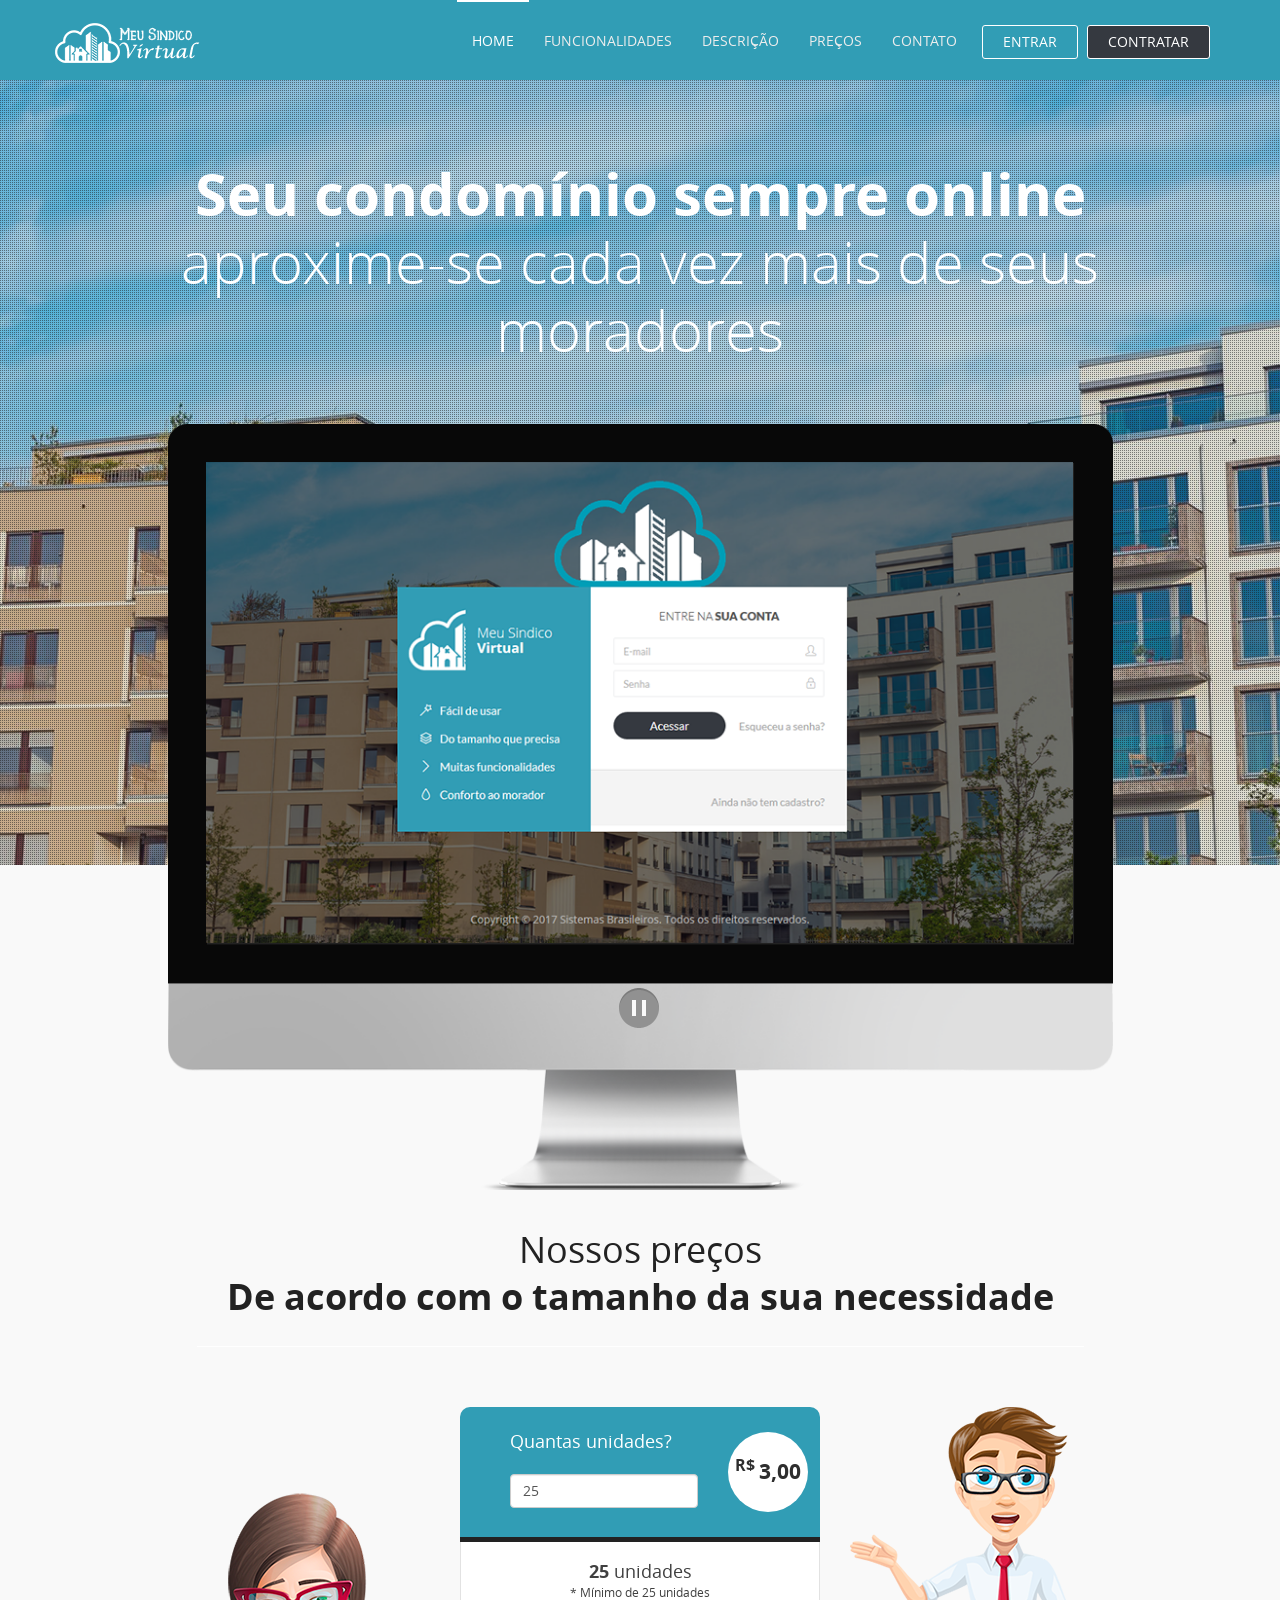
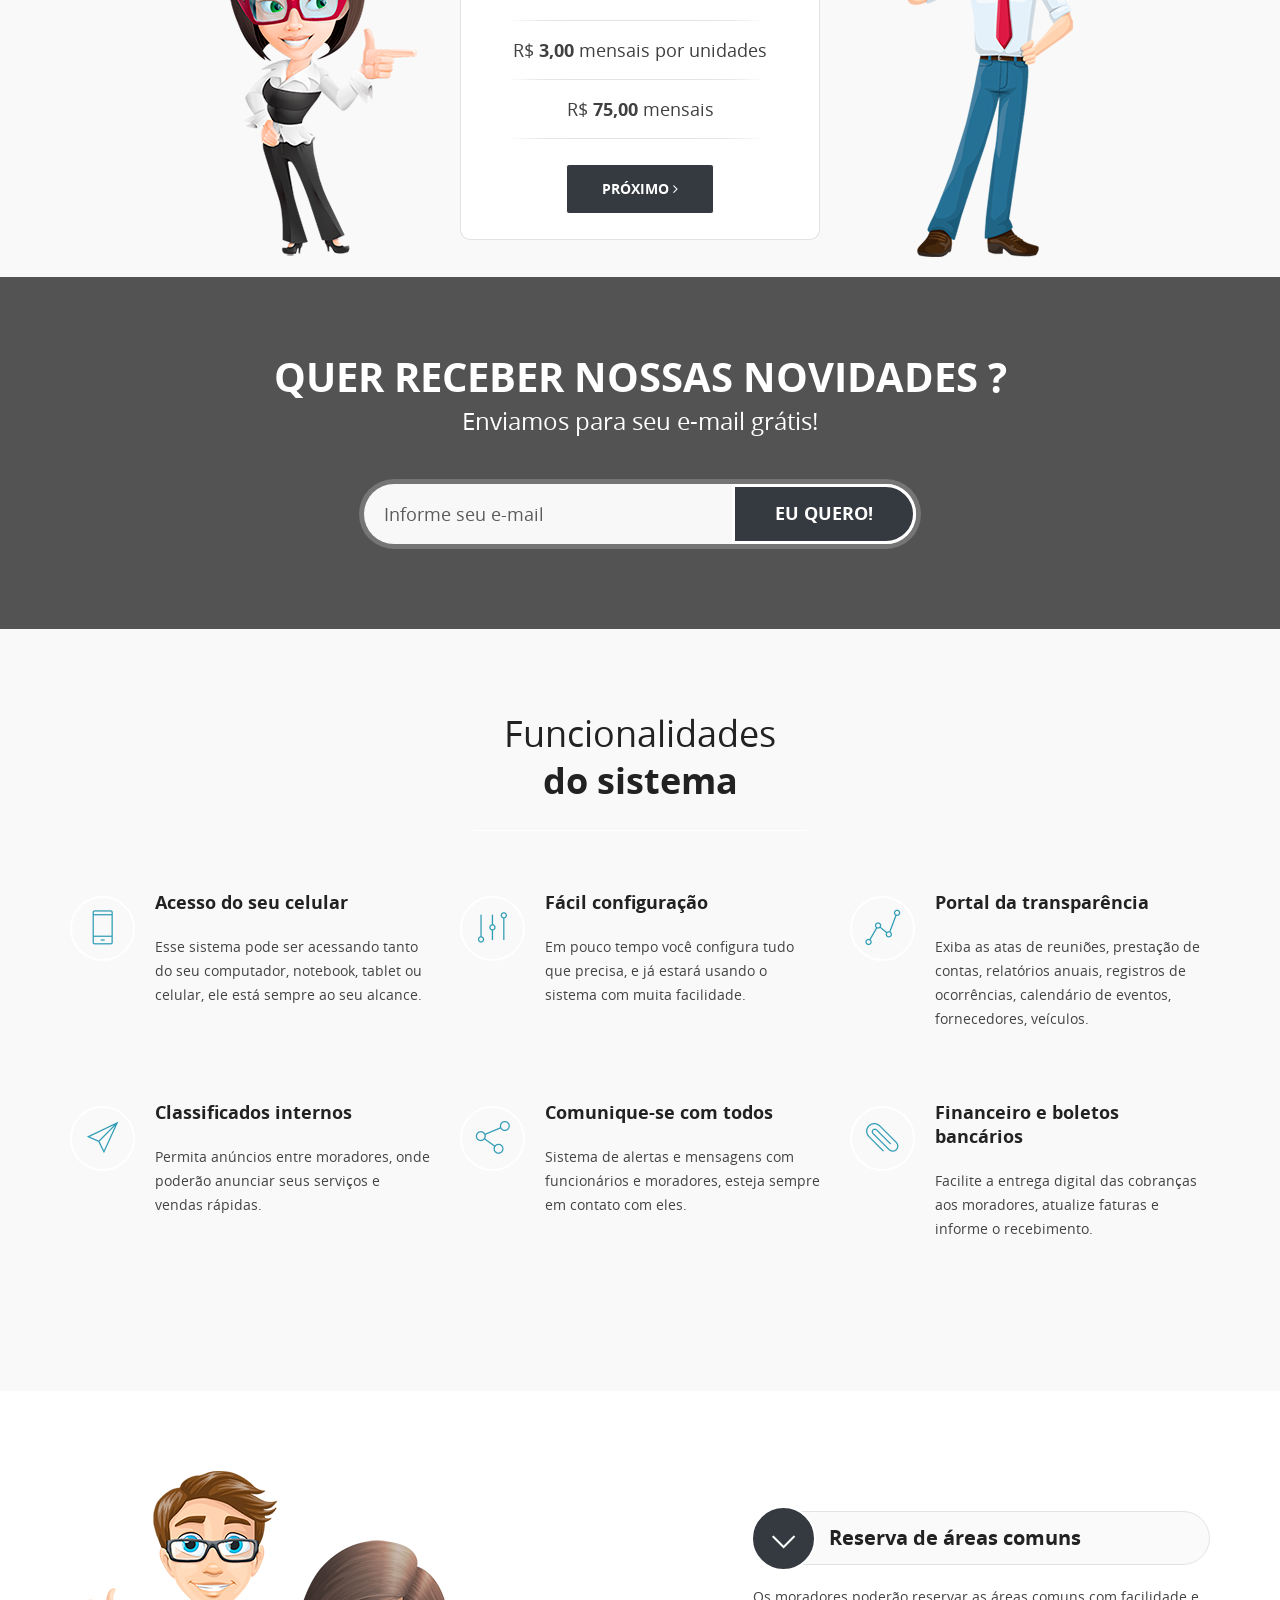
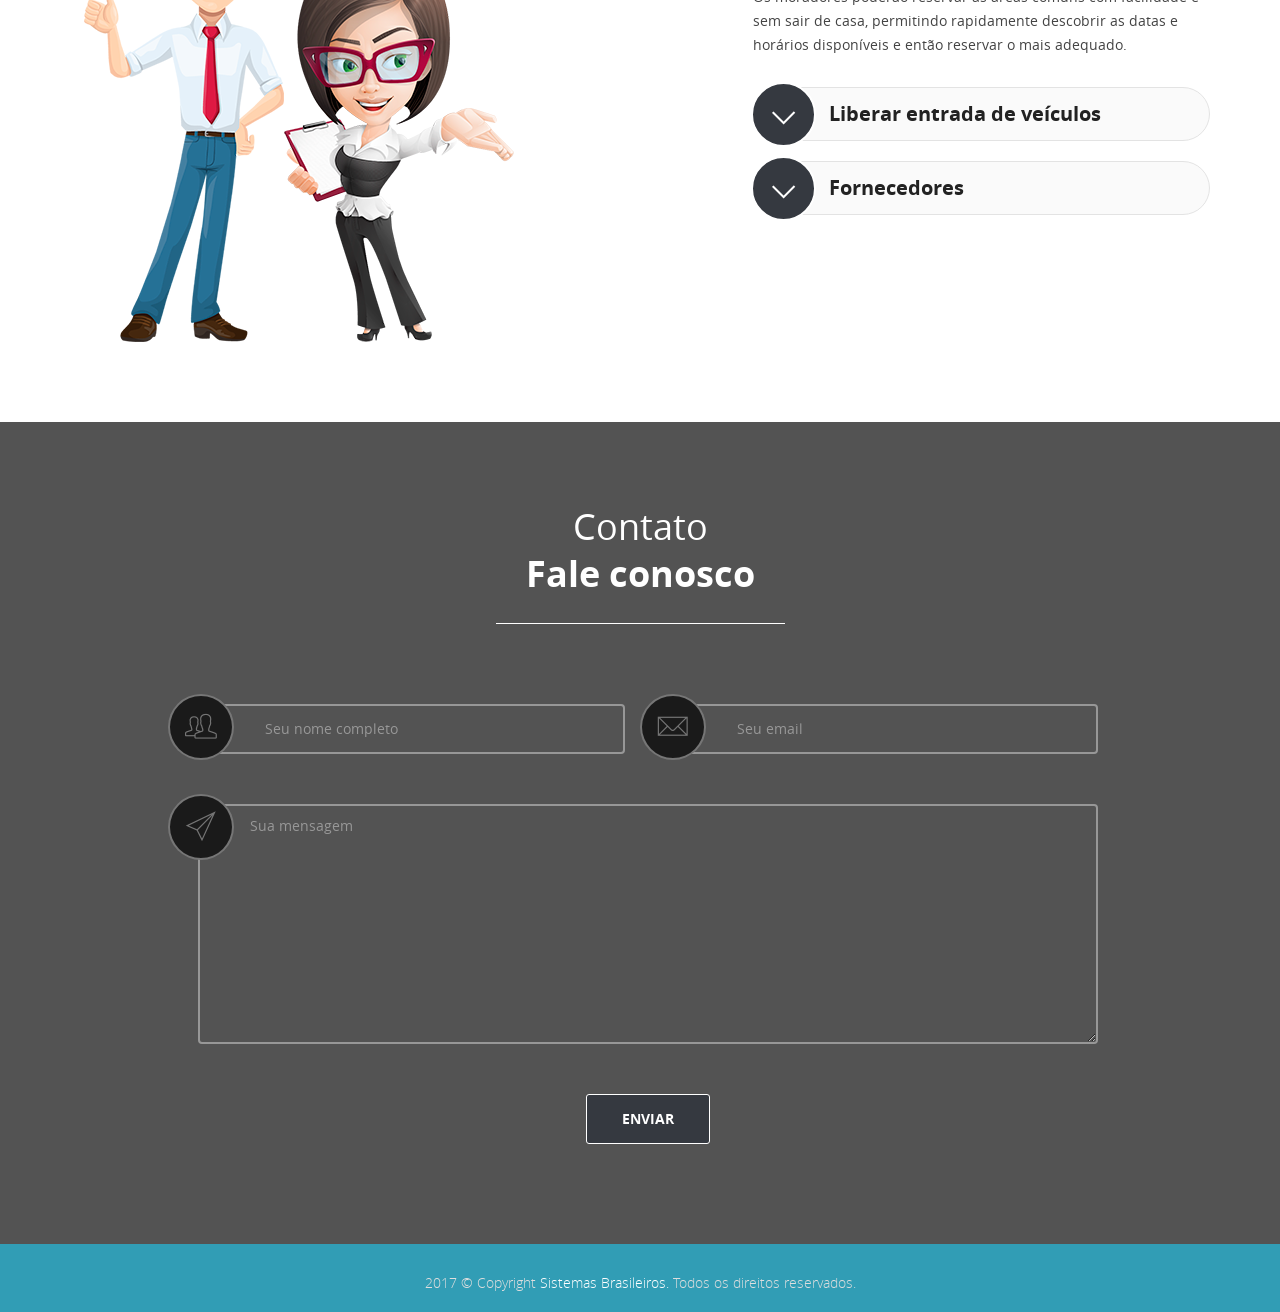
==== index.html @ 69f1072b "Landing page do Meu Síndico Virtual com configuração do condomínio - Cópia do site atual (meusindico" ====
<!DOCTYPE html>
<html lang="pt-BR">
  <head>
    <meta charset="utf-8">
    <meta name="viewport" content="width=device-width, initial-scale=1.0">
    <meta name="description" content="Gestor de condom&iacute;nios">
    <meta name="author" content="Sistemas Brasileiros">
    <link rel="shortcut icon" href="ico/favicon.png">

    <title>Meu S&iacute;ndico Virtual</title>

    <!-- Bootstrap core CSS -->
    <link href="css/bootstrap.min.css" rel="stylesheet">

    <!-- Custom bootstrap styles -->
    <link href="css/overwrite.css" rel="stylesheet">

	<!-- Font -->
	<link href="fonts/open-sans/stylesheet.css" rel="stylesheet">
	
	<!-- Font icons -->
	<link href="css/font-awesome.css" rel="stylesheet">
    <link href="fonts/pe-icon-7-stroke/css/pe-icon-7-stroke.css" rel="stylesheet">
	<link href="fonts/pe-icon-7-stroke/css/helper.css" rel="stylesheet">
	
	<!-- Animate css -->
    <link href="css/animate.css" rel="stylesheet">	
	
	<!-- prettyPhoto -->	
	<link href="css/prettyPhoto.css" rel="stylesheet" />
	
    <!-- flexslider -->	
	<link href="css/flexslider.css" rel="stylesheet">

	<!-- Owl carousel -->
    <link href="css/owl.carousel.css" rel="stylesheet">
    <link href="css/owl.theme.css" rel="stylesheet">
    <link href="css/owl.transitions.css" rel="stylesheet">
	
	<!-- Custom styles for this template -->
    <link href="css/style.css" rel="stylesheet">

	<!-- Theme skin -->
	<link href="skins/default.css" rel="stylesheet" />

  	<style>
		/* Formulário de configuração (passo 2 do card de preços) */
		.config-form .pricing-head h4{font-size:24px;line-height:28px;}
		.config-form .pricing-head p{font-size:15px;line-height:20px;margin-top:6px;}
		.config-body{float:left;width:100%;background:#fff;border-left:1px solid #e2e2e2;border-right:1px solid #e2e2e2;padding:5px 22px 0 22px;text-align:left;}
		.config-grupo{padding:16px 0;border-bottom:1px solid #eee;}
		.config-grupo:last-child{border-bottom:none;}
		.config-grupo h5{margin:0 0 10px 0;font-size:15px;line-height:20px;font-weight:700;color:#404040;text-transform:none;}
		.config-grupo h5 i{color:#319DB5;font-size:22px;vertical-align:middle;margin-right:6px;}
		.config-campos{display:flex;gap:10px;}
		.config-campos > div{flex:1;min-width:0;}
		.config-campos label{display:block;font-size:12px;line-height:16px;font-weight:400;color:#777;margin:0 0 4px 0;white-space:nowrap;overflow:hidden;text-overflow:ellipsis;}
		.config-form .form-control{height:40px;font-size:16px;text-align:center;padding:6px;box-shadow:none;}
		.config-form .form-control:focus{border-color:#319DB5;}
		.config-form .validation{color:#c0392b;font-size:12px;line-height:16px;margin-top:3px;font-style:normal;}
		/* Sim / Não */
		.seg{display:flex;border:1px solid #ccc;border-radius:4px;overflow:hidden;height:40px;}
		.seg input{position:absolute;opacity:0;pointer-events:none;}
		.seg label{flex:1;margin:0;display:flex;align-items:center;justify-content:center;font-size:14px;font-weight:400;color:#555;cursor:pointer;transition:background-color .2s,color .2s;white-space:nowrap;}
		.seg label + input + label{border-left:1px solid #ccc;}
		.seg input:checked + label{background:#319DB5;color:#fff;}
		.seg input:focus-visible + label{box-shadow:inset 0 0 0 2px #222;}
		/* Conferência do total */
		.config-total{margin-top:12px;padding:8px 10px;border-radius:4px;background:#eaf6f9;color:#2a7f93;font-size:14px;line-height:20px;text-align:center;}
		.config-total strong{font-weight:700;}
		.config-total.config-erro{background:#fdeeee;color:#c0392b;}
		.config-total #total-aviso{color:#c0392b;font-size:13px;margin-top:4px;}
		.config-total #total-aviso:empty{display:none;}
		.config-total #total-aviso a{color:#c0392b;text-decoration:underline;}
		.config-form .pricing-bottom .btn{margin:4px;}
		/* Troca entre os cards */
		.passo-anim{-webkit-animation-duration:.45s;animation-duration:.45s;}
		/* Construção do condomínio (enquanto a configuração é criada) */
		body.construcao-aberta{overflow:hidden;}
		.construcao{position:fixed;top:0;right:0;bottom:0;left:0;z-index:2000;background:rgba(26,26,26,.8);display:flex;align-items:center;justify-content:center;padding:16px;overflow-y:auto;}
		.construcao[hidden]{display:none;}
		.construcao-card{width:100%;max-width:1280px;margin:auto;background:#fff;border-radius:10px;overflow:hidden;box-shadow:0 20px 60px rgba(0,0,0,.35);outline:none;}
		.construcao-card .pricing-head{float:none;border-radius:0;padding:18px 28px;}
		.construcao-card .pricing-head h4{font-size:24px;line-height:30px;margin:0 0 2px 0;}
		.construcao-card .pricing-head p{font-size:15px;line-height:20px;}
		.construcao-palco{position:relative;background:linear-gradient(#e3f2f7,#fbfdfe);}
		.construcao-palco canvas{display:block;width:100%;height:340px;}
		.construcao-nota{position:absolute;left:14px;bottom:6px;margin:0;font-size:12px;line-height:16px;color:#6b7a82;}
		.construcao-numeros{display:flex;flex-wrap:wrap;border-top:1px solid #e2e2e2;}
		.construcao-numeros > div{flex:1 1 0;min-width:96px;padding:10px 6px;text-align:center;border-right:1px solid #eee;}
		.construcao-numeros > div:last-child{border-right:none;}
		.construcao-numeros strong{display:block;font-size:22px;line-height:26px;color:#353940;font-weight:700;}
		.construcao-numeros span{font-size:12px;color:#777;}
		.construcao-vagas-detalhe{display:block;margin-top:2px;font-size:11px;line-height:14px;color:#8a979d;}
		.construcao-progresso{height:6px;background:#e2e2e2;}
		.construcao-progresso div{height:100%;width:0;background:#319DB5;transition:width .2s linear;}
		.construcao-acoes{float:none;border:0;border-top:1px solid #e2e2e2;border-radius:0;}
		.construcao-acoes .btn{margin:4px;}
		@media (max-width:480px){.construcao{padding:8px;}.construcao-card .pricing-head{padding:14px 18px;}.construcao-numeros > div{min-width:33%;border-bottom:1px solid #eee;}}
	</style>
  </head>

  <body>
	<!-- Start preloading -->	
	<div id="loading" class="loading-invisible">
		<i class="pe-7s-refresh pe-spin pe-3x pe-va"></i><br />
		<p>Por favor aguarde...</p>
	</div>
	<!-- End preloading -->

	<!-- Start header -->
	<header>
		<div class="navbar navbar-default navbar-fixed-top" role="navigation">
			<div class="container">
				<div class="navbar-header">
					<button type="button" class="navbar-toggle" data-toggle="collapse" data-target=".navbar-collapse">
						<span class="sr-only">Alternar</span>
						<span class="icon-bar"></span>
						<span class="icon-bar"></span>
						<span class="icon-bar"></span>
					</button>
					<a class="navbar-brand" href="index.html"><img src="img/logo.png" alt="" /></a>
				</div>
				<div class="collapse navbar-collapse">
					<ul class="nav navbar-nav">
						<li><a id="GoToHome" href="#home" class="selected">Home</a></li>
						<li><a id="GoToFeatures" href="#funcionalidades">Funcionalidades</a></li>	
						<li><a id="GoToDesc" href="#descricao">Descri&ccedil;&atilde;o</a></li>
						<li><a id="GoToPricing" href="#precos">Pre&ccedil;os</a></li>
						<!--<li><a id="GoToTestimoni" href="#comentarios">Coment&aacute;rios</a></li>-->
						<li><a id="GoToContact" href="#contato">Contato</a></li>							
					</ul>
					<div class="navbar-right">
						<a href="signin.html" class="btn btn-bordered">Entrar</a>
						<a href="#precos" id="contratar" class="btn btn-primary">Contratar</a>
					</div>	
				</div><!--/.nav-collapse -->
			</div>
		</div>	
	</header>
	<!-- End header -->
	
	<!-- End home -->
	<section id="home" class="home-wrapper parallax image-bg">
		<div class="home-contain">
			<div class="container">
				<div class="row text-center wow fadeInUp" data-wow-delay="0.4s">
					<div class="col-md-10 col-md-offset-1">
						<h3>Seu condomínio sempre online <span>aproxime-se cada vez mais de seus moradores</span></h3>
						<!--
						<p class="btn-inline">
							<a href="http://www.youtube.com/watch?v=lZr5ZsFlZsM&amp;feature=share&amp;list=ALzxNYRMVOCRi5wLzuGUE7XQpqhCfYTwzI" data-pretty="prettyPhoto" class="btn btn-bordered btn-lg zoom">Assista ao v&iacute;deo</a>
							<a href="#" class="btn btn-primary btn-lg">Experimente gr&aacute;tis</a>
						</p> 
						-->
						<div class="home-slider">
							<div class="slider-wrapper">
								<div class="imac-device">
									<ul class="slides">
										<li>
											<a href="#"><img src="img/slider/img1.png" alt="Login" /></a>
										</li>
										<li>
											<a href="#"><img src="img/slider/img2.png" alt="Tela administrativa" /></a>
										</li>
										<li>
											<a href="#"><img src="img/slider/img3.png" alt="" /></a>
										</li>
										<li>
											<a href="#"><img src="img/slider/img4.png" alt="" /></a>
										</li>
									</ul>
								</div>
							</div>
							<img src="img/imac.png" class="img-responsive" alt="" />
						</div>
					</div>
				</div>
			</div>
		</div>
	</section>
	<!-- End home -->
	
	<div class="clearfix"></div>
	
	<!-- Start pricing -->
	<section id="precos" class="contain desc-wrapp gray-bg">
		<div class="container">
			<div class="row text-center" id="precosC">
				<div class="col-md-10 col-md-offset-1 wow fadeInUp" data-wow-delay="0.4s">
					<h3 class="heading"><span>Nossos pre&ccedil;os</span>De acordo com o tamanho da sua necessidade</h3>
				</div>
			</div>
			<div class="row wow fadeInDown" data-wow-delay="0.4s">
				<div class="col-md-4">
					<img src="img/preco1.png" style="float:right" />
				</div>
				<div class="col-md-4">
					<div class="pricing-wrapper" id="passo-precos">
						<div class="pricing-head">
							<div class="col-md-9">
								<p>Quantas unidades?</p><br />
								<input class="form-control" type="text" name="quantidade" id="quantidade" maxlength="4" value="25" placeholder="Quantidade" required />
							</div>
							<div class="col-md-3">
								<span class="pricing-price"><sup>R$ </sup ><span id="vlunit">3,00</span></span>
							</div>
						</div>
						<ul>
							<li><strong id="qtunit">25</strong> unidades <br /><span style="font-size:12px">* M&iacute;nimo de 25 unidades</span></li>
							<li>R$ <strong id="vlunit2"> 3,00 </strong> mensais por unidades</li>
							<li>R$ <strong id="vlmensal"> 75,00 </strong> mensais</li>
						</ul>
						<div class="pricing-bottom">
							<a href="#precosC" id="proximo" class="btn btn-primary btn-lg">Pr&oacute;ximo <i class="fa fa-angle-right"></i></a>
						</div>
					</div>
						<form id="configform" class="pricing-wrapper config-form" style="display:none" novalidate>
							<div class="pricing-head">
								<h4>Estrutura do condom&iacute;nio</h4>
								<p id="unidades-info">Ajuste o que for diferente.</p>
							</div>
							<div class="config-body">
								<div class="config-grupo">
									<h5><i class="pe-7s-culture"></i>Pr&eacute;dios</h5>
									<div class="config-campos">
										<div><label for="predios">Pr&eacute;dios</label><input class="form-control" type="number" id="predios" min="1" max="999" data-min="1" value="1" /><div class="validation"></div></div>
										<div><label for="andares">Andares</label><input class="form-control" type="number" id="andares" min="1" max="999" data-min="1" value="10" /><div class="validation"></div></div>
										<div><label for="apartamentos">Aptos/pr&eacute;dio</label><input class="form-control" type="number" id="apartamentos" min="1" max="9999" data-min="1" value="25" /><div class="validation"></div></div>
									</div>
									<div class="config-total"><span id="total-predios">1</span> &times; <span id="total-aptos">25</span> = <strong id="total-apartamentos">25</strong> apartamentos<span id="total-unidades"></span>
										<div id="total-aviso" role="alert"></div>
									</div>
								</div>
								<div class="config-grupo">
									<h5><i class="fa fa-car"></i>Vagas de garagem</h5>
									<div class="config-campos">
										<div><label for="vagas-cobertas">Cobertas</label><input class="form-control" type="number" id="vagas-cobertas" min="0" max="99999" data-min="0" value="40" /><div class="validation"></div></div>
										<div><label for="vagas-descobertas">Descobertas</label><input class="form-control" type="number" id="vagas-descobertas" min="0" max="99999" data-min="0" value="10" /><div class="validation"></div></div>
										<div><label for="vagas-visitantes">Visitantes</label><input class="form-control" type="number" id="vagas-visitantes" min="0" max="9999" data-min="0" value="5" /><div class="validation"></div></div>
									</div>
									<div class="config-campos" style="margin-top:10px;align-items:center;">
										<div style="flex:2"><label style="font-size:14px;color:#555;margin:0;white-space:normal">As vagas s&atilde;o numeradas?</label></div>
										<div><div class="seg" role="radiogroup"><input type="radio" name="vagas-numeradas" id="vagas-numeradas-nao" value="nao" /><label for="vagas-numeradas-nao">N&atilde;o</label><input type="radio" name="vagas-numeradas" id="vagas-numeradas-sim" value="sim" checked /><label for="vagas-numeradas-sim">Sim</label></div></div>
									</div>
								</div>
								<div class="config-grupo config-campos">
									<div>
										<h5><i class="pe-7s-shopbag"></i>Lojas</h5>
										<input class="form-control" type="number" id="lojas" min="0" max="999" data-min="0" value="0" aria-label="Quantidade de lojas" /><div class="validation"></div>
									</div>
									<div>
										<h5><i class="pe-7s-key"></i>Portarias</h5>
										<input class="form-control" type="number" id="portarias" min="0" max="99" data-min="0" value="1" aria-label="Quantidade de portarias" /><div class="validation"></div>
									</div>
								</div>
								<!-- TODO: chave só para testes da animação -->
								<div class="config-grupo">
									<div class="config-campos" style="align-items:center;">
										<div style="flex:2"><label style="font-size:14px;color:#555;margin:0;white-space:normal">Anima&ccedil;&atilde;o (teste)</label></div>
										<div style="flex:3"><div class="seg" role="radiogroup"><input type="radio" name="animacao" id="animacao-limitada" value="limitada" /><label for="animacao-limitada">Com limite</label><input type="radio" name="animacao" id="animacao-real" value="real" checked /><label for="animacao-real">Sem limite</label></div></div>
									</div>
								</div>
							</div>
							<div class="pricing-bottom">
								<button type="button" id="voltar" class="btn btn-bordered btn-lg" style="color:#404040;border-color:#e2e2e2"><i class="fa fa-angle-left"></i> Voltar</button>
								<button type="submit" class="btn btn-primary btn-lg">Teste gr&aacute;tis</button>
							</div>
						</form>
				</div>
				<div class="col-md-4">
					<img src="img/preco2.png" />
				</div>
			</div>
		</div>
	</section>
	<!-- End pricing -->
	
	<div class="clearfix"></div>

	<!-- Start download -->	
	<section id="download">
		<div class="download-wrapper">
			<div class="container">
				<div class="row wow fadeInUp" data-wow-delay="0.4s">
					<div class="col-md-8 col-md-offset-2">
						<h3>Quer receber nossas novidades ?</h3>
						<p>Enviamos para seu e-mail gr&aacute;tis!</p>
						<form>
							<fieldset class="subscribe-form popular">
								<input class="subscribe" type="text" placeholder="Informe seu e-mail">
								<button class="subscribe-button" type="button">Eu QUERO!</button>
							</fieldset>	
						</form>	
					</div>
				</div>
			</div>
		</div>
	</section>
	<!-- End download -->
	
	<div class="clearfix"></div>
		
	<!-- Start features -->
	<section id="funcionalidades" class="contain gray-bg">
		<div class="container">
			<div class="row text-center wow fadeInUp" data-wow-delay="0.4s">
				<div class="col-md-8 col-md-offset-2">
					<h3 class="heading"><span>Funcionalidades</span> do sistema</h3>
				</div>
			</div>
			<div class="row wow fadeInDown" data-wow-delay="0.4s">
				<div class="col-md-4 feature-box">
					<i class="pe-7s-phone pe-feature"></i>
					<h5>Acesso do seu celular</h5>
					<p>
					Esse sistema pode ser acessando tanto do seu computador, notebook, tablet ou celular, ele está sempre ao seu alcance.
					</p>
				</div>
				<div class="col-md-4 feature-box">
					<i class="pe-7s-edit pe-feature"></i>
					<h5>Fácil configuração</h5>
					<p>
					Em pouco tempo voc&ecirc; configura tudo que precisa, e j&aacute; estar&aacute; usando o sistema com muita facilidade.
					</p>
				</div>
				<div class="col-md-4 feature-box">
					<i class="pe-7s-graph1 pe-feature"></i>
					<h5>Portal da transpar&ecirc;ncia</h5>
					<p>
					Exiba as atas de reuni&otilde;es, presta&ccedil;&atilde;o de contas, relat&oacute;rios anuais, registros de ocorr&ecirc;ncias, calend&aacute;rio de eventos, fornecedores, ve&iacute;culos.
					</p>
				</div>
				<div class="col-md-4 feature-box">
					<i class="pe-7s-paper-plane pe-feature"></i>
					<h5>Classificados internos</h5>
					<p>
					Permita an&uacute;ncios entre moradores, onde poder&atilde;o anunciar seus servi&ccedil;os e vendas r&aacute;pidas.
					</p>
				</div>
				<div class="col-md-4 feature-box">
					<i class="pe-7s-share pe-feature"></i>
					<h5>Comunique-se com todos</h5>
					<p>
					Sistema de alertas e mensagens com funcionários e moradores, esteja sempre em contato com eles.
					</p>
				</div>
				<div class="col-md-4 feature-box">
					<i class="pe-7s-paperclip pe-feature"></i>
					<h5>Financeiro e boletos bancários</h5>
					<p>
					Facilite a entrega digital das cobranças aos moradores, atualize faturas e informe o recebimento.
					</p>
				</div>
			</div>
		</div>
	</section>
	<!-- End features -->
	
	<div class="clearfix"></div>
	
	<!-- Start description -->
	<section id="descricao" class="contain">
		<div class="container">
			<div class="row">
				<div class="col-md-7 wow fadeInLeft" data-wow-delay="0.4s">
					<img src="img/device.png" class="img-responsive" alt="" />
				</div>
				<div class="col-md-5 margintop40 wow fadeInRight" data-wow-delay="0.4s">
					<div class="accordion clearfix" id="accordion1">
						<div class="accordion-group">
							<div class="accordion-heading">										
								<a class="accordion-toggle" data-toggle="collapse" data-parent="#accordion" href="#collapse1">
									<i class="pe-7s-angle-down"></i> Reserva de &aacute;reas comuns
								</a>
							</div>
							<div id="collapse1" class="accordion-body collapse in">
								<div class="accordion-inner">
									<p>
									Os moradores poderão reservar as áreas comuns com facilidade e sem sair de casa, permitindo rapidamente descobrir as datas e horários disponíveis e então reservar o mais adequado. 
									</p>
								</div>
							</div>
						</div>
						<div class="accordion-group">
							<div class="accordion-heading">
								<a class="accordion-toggle" data-toggle="collapse" data-parent="#accordion" href="#collapse2">
									<i class="pe-7s-angle-down"></i> Liberar entrada de ve&iacute;culos
								</a>
							</div>
							<div id="collapse2" class="accordion-body collapse">
								<div class="accordion-inner">
									<p>
									Os moradores poderão informar a placa do carro das visitas que aguardam, facilitando a liberação da entrada dos mesmos.
									</p>
								</div>
							</div>
						</div>
						<div class="accordion-group">
							<div class="accordion-heading">
								<a class="accordion-toggle" data-toggle="collapse" data-parent="#accordion" href="#collapse3">
									<i class="pe-7s-angle-down"></i> Fornecedores
								</a>
							</div>
							<div id="collapse3" class="accordion-body collapse">
								<div class="accordion-inner">
									<p>
									Poder&aacute; registrar conv&ecirc;nios com fornecedores para descontos ou outros benef&iacutecios para os moradores e o condom&iacute;nio.
									</p>
								</div>
							</div>
						</div>								
					</div>					
				</div>
			</div>
		</div>
	</section>
	<!-- End description -->
	
	<div class="clearfix"></div>
			
	<!-- Start contact -->
	<section id="contato">
		<div class="contact-contain">
			<div class="container">
				<div class="row text-center">
					<div class="col-md-12 wow fadeInUp" data-wow-delay="0.4s">
						<h3 class="heading"><span>Contato</span>Fale conosco</h3>
					</div>
				</div>
				<div class="row">
					<div class="col-md-10 col-md-offset-1 wow fadeInDown" data-wow-delay="0.4s">
						<form id="contactform" action="contact/contact.php" method="post" class="validateform" name="leaveContact">
							<div class="clearfix"></div>
							<div id="sendmessage">
								<div class="alert alert-info marginbot35">
									<button type="button" class="close" data-dismiss="alert">&times;</button>
									Sua mensagem foi enviada. Obrigado!
								</div>							
							</div>								
							<ul class="listForm">
								<li>
									<i class="pe-7s-users"></i>
									<input class="form-control input-name" type="text" name="name" data-rule="required" data-msg="Por favor informe seu nome completo" placeholder="Seu nome completo" />
									<div class="validation"></div>
								</li>
								<li>
									<i class="pe-7s-mail"></i>
									<input class="form-control input-email" type="text" name="email" data-rule="email" data-msg="Por favor informe um email v&aacute;lido" placeholder="Seu email" />	
									<div class="validation"></div>
								</li>
								<li class="push">
									<i class="pe-7s-paper-plane"></i>
									<textarea class="form-control input-message" rows="6" name="message" data-rule="required" data-msg="Por favor informe sua mensagem" placeholder="Sua mensagem"></textarea>
									<div class="validation"></div>
								</li>
								<li class="push text-center">
									<input type="submit" value="Enviar" class="btn btn-primary btn-lg" name="Submit" />
								</li>
							</ul>
						</form>
					</div>
				</div>
			</div>
		</div>
	</section>
	<!-- End contact -->
	
	<div class="clearfix"></div>
		
	<!-- Start footer -->
	<footer>
		<div class="container">
			<div class="row">
				<div class="col-md-12">
					<p>2017 &copy; Copyright <a href="http://sistemasbrasileiros.com.br/">Sistemas Brasileiros.</a> Todos os direitos reservados.</p>
				</div>
			</div>
		</div>	
	</footer>

	<!-- Start construção do condomínio -->
	<div id="construcao" class="construcao" hidden>
		<div id="construcao-card" class="construcao-card" role="dialog" aria-modal="true" aria-labelledby="construcao-titulo" tabindex="-1">
			<div class="pricing-head">
				<h4 id="construcao-titulo">Criando seu condom&iacute;nio</h4>
				<p id="construcao-status" aria-live="polite">Preparando o terreno&hellip;</p>
			</div>
			<div class="construcao-palco">
				<canvas id="construcao-canvas" aria-hidden="true"></canvas>
				<p class="construcao-nota" id="construcao-nota"></p>
			</div>
			<div class="construcao-progresso"><div id="construcao-barra"></div></div>
			<div class="construcao-numeros">
				<div><strong id="cn-predios">0</strong><span>pr&eacute;dios</span></div>
				<div><strong id="cn-apartamentos">0</strong><span>apartamentos</span></div>
				<div><strong id="cn-portarias">0</strong><span>portarias</span></div>
				<div><strong id="cn-lojas">0</strong><span>lojas</span></div>
				<div><strong id="cn-vagas">0</strong><span>vagas</span><small class="construcao-vagas-detalhe" id="cn-vagas-detalhe"></small></div>
			</div>
			<div class="pricing-bottom construcao-acoes" id="construcao-acoes" hidden>
				<button type="button" id="construcao-fechar" class="btn btn-bordered btn-lg" style="color:#404040;border-color:#e2e2e2">Fechar</button>
				<button type="button" id="construcao-tentar" class="btn btn-primary btn-lg">Tentar de novo</button>
				<button type="button" id="construcao-json" class="btn btn-primary btn-lg">Ver configura&ccedil;&atilde;o</button>
			</div>
		</div>
	</div>
	<!-- End construção do condomínio -->

    <script src="js/jquery.js"></script>
	<script src="js/bootstrap.min.js"></script>
	<script src="js/construcao-limitada.js"></script>
	<script src="js/construcao-real.js"></script>
    <script src="js/jquery-easing-1.3.js"></script>

    <!--[if lt IE 9]>
      <script src="js/html5shiv.js"></script>
      <script src="js/respond.min.js"></script>
    <![endif]-->
	
	<script type="text/javascript">
		  //document.getElementById("loading").className = "loading-visible";
		  //var hideDiv = function(){document.getElementById("loading").className = "loading-invisible";};
		  //var oldLoad = window.onload;
		  //var newLoad = oldLoad ? function(){hideDiv.call(this);oldLoad.call(this);} : hideDiv;
		  //window.onload = newLoad;
		  var atual = $('#quantidade');
		  var qtunit = $('#qtunit');
		  var vlmensal = $('#vlmensal');
		  var vlunit = $('#vlunit');
		  var vlunit2 = $('#vlunit2');
		  var contratar = $('#contratar');
		  function calc(){
                if (atual.val() != atual.val().replace(/[^0-9]+/g, ''))
                    atual.val(atual.val().replace(/[^0-9]+/g, ''));
                if (atual.val() > 9999)
                    atual.val(9999);
					
				var qtv = atual.val(); var vl = 0.00;
                if (atual.val() == '' || atual.val() < 25){
                    qtv = 25;
				}
				
				var qt = qtv;
				if (qt > 1500){					
					vl += (qt - 1500) * 0.4;
					qt = 1500;
				}
				if (qt > 600){					
					vl += (qt - 600) * 0.6;
					qt = 600;
				}
				if (qt > 300){					
					vl += (qt - 300) * 0.8;
					qt = 300;
				}
				if (qt > 100){					
					vl += (qt - 100) * 1;
					qt = 100;
				}
				if (qt > 30){					
					vl += (qt - 30) * 1.2;
					qt = 30;
				}
				if (qt > 25){					
					vl += (qt - 25) * 3;
					qt = 25;
				}
				vl += 75;
				
				// qtv = atual.val();
				// if(atual.val() < 1) qtv = 1;
				var div = vl / qtv;
				
				qtunit.text(qtv);
				vlmensal.text(vl.toFixed(2).replace('.', ','));
				vlunit.text(div.toFixed(2).replace('.', ','));
				vlunit2.text(div.toFixed(2).replace('.', ','));
		  }
		  //atual.change(function(){
			//calc();
		  //});
		  //atual.keyup(function(){
			//calc();
		  //});
		  atual.on('input', function (j) {
			calc();
		  });
		  contratar.click(function( event ) {
			  event.preventDefault();
			  atual.focus().select();
			  $(window).scrollTop( $("#precosC").offset().top );
		  });
		  		  /* Passo 2: configuração do condomínio, no lugar do card de preços */
		  var unidades = null;
		  var configform = $('#configform');
		  function num(id) { return parseInt($('#' + id).val(), 10); }

		  // Troca de card com animação: avança deslizando para a esquerda, volta para a direita
		  var passoAtual = 1, animando = false;
		  var ANIMS = 'animated passo-anim fadeOutLeft fadeInRight fadeOutRight fadeInLeft';
		  function aoTerminarAnimacao(el, fn) {
			  var feito = false;
			  function fim() { if (!feito) { feito = true; fn(); } }
			  el.one('animationend webkitAnimationEnd', fim);
			  setTimeout(fim, 600); // navegadores sem animationend
		  }
		  function mostrarPasso(passo) {
			  if (passo === passoAtual || animando) return;
			  var sai = passo === 2 ? $('#passo-precos') : configform;
			  var entra = passo === 2 ? configform : $('#passo-precos');
			  passoAtual = passo;
			  var topo = $("#precosC").offset().top;
			  if ($(window).scrollTop() > topo) $('html,body').animate({ scrollTop: topo }, 300);
			  animando = true;
			  sai.removeClass(ANIMS).addClass('animated passo-anim ' + (passo === 2 ? 'fadeOutLeft' : 'fadeOutRight'));
			  aoTerminarAnimacao(sai, function () {
				  sai.hide().removeClass(ANIMS);
				  entra.removeClass(ANIMS).show().addClass('animated passo-anim ' + (passo === 2 ? 'fadeInRight' : 'fadeInLeft'));
				  aoTerminarAnimacao(entra, function () {
					  entra.removeClass(ANIMS);
					  animando = false;
				  });
			  });
		  }

		  // O total (prédios x apartamentos) precisa bater com as unidades informadas
		  var CONFERIR_UNIDADES = false; // TODO: temporariamente desligado para testes; voltar para true
		  function totalConfere() {
			  if (!CONFERIR_UNIDADES) return true;
			  return num('predios') * num('apartamentos') === unidades;
		  }
		  function atualizarTotal() {
			  var total = num('predios') * num('apartamentos');
			  $('#total-predios').text(isNaN(num('predios')) ? '-' : num('predios'));
			  $('#total-aptos').text(isNaN(num('apartamentos')) ? '-' : num('apartamentos'));
			  $('#total-apartamentos').text(isNaN(total) ? '-' : total);
			  $('#total-unidades').text(!CONFERIR_UNIDADES ? '' : (total === unidades ? ' \u2714' : ' de ' + unidades));
			  var confere = totalConfere();
			  $('.config-total').toggleClass('config-erro', !confere);
			  $('#total-aviso').html(confere ? '' :
				  'Precisa somar as ' + unidades + ' unidades informadas. ' +
				  'Ajuste os campos ou <a href="#" id="alterar-unidades">altere a quantidade de unidades</a>.');
		  }

		  $('#proximo').click(function( event ) {
			  event.preventDefault();
			  var qt = parseInt(atual.val(), 10);
			  if (isNaN(qt) || qt < 25) qt = 25;
			  if (qt !== unidades) {
				  // Unidades mudaram: volta ao padrão de 1 prédio com todas as unidades
				  unidades = qt;
				  $('#predios').val(1);
				  $('#apartamentos').val(qt);
			  }
			  $('#unidades-info').text('Você informou ' + unidades + ' unidades. Ajuste o que for diferente.');
			  configform.find('.validation').text('');
			  atualizarTotal();
			  mostrarPasso(2);
		  });
		  $('#voltar').click(function () { mostrarPasso(1); });
		  configform.on('click', '#alterar-unidades', function (event) {
			  event.preventDefault();
			  mostrarPasso(1);
			  atual.focus().select();
		  });
		  // Botão "Contratar" do topo sempre volta ao card de preços
		  contratar.click(function () {
			  if (configform.is(':visible')) mostrarPasso(1);
			  atual.focus().select();
		  });

		  // Ao mudar a quantidade de prédios, redistribui as unidades entre eles
		  $('#predios').on('input', function () {
			  var predios = num('predios');
			  if (CONFERIR_UNIDADES && predios >= 1) $('#apartamentos').val(Math.max(1, Math.round(unidades / predios)));
			  atualizarTotal();
		  });
		  $('#apartamentos').on('input', atualizarTotal);

		  function validar() {
			  var ok = true;
			  configform.find('input[type=number]:visible').each(function () {
				  var el = $(this), v = el.val(), min = Number(el.data('min')), msg = '';
				  if (!/^\d+$/.test(v)) msg = 'Só números';
				  else if (Number(v) < min) msg = 'Mínimo ' + min;
				  else if (Number(v) > Number(el.attr('max'))) msg = 'Máximo ' + el.attr('max');
				  el.next('.validation').text(msg);
				  if (msg && ok) { el.focus(); ok = false; }
			  });
			  return ok;
		  }

		  // Cria a configuração do condomínio.
		  // TODO: trocar pela chamada real da API, por exemplo:
		  //   return $.ajax({ url: '/api/configuracoes', method: 'POST', contentType: 'application/json', data: JSON.stringify(config) });
		  function criarConfiguracao(config) {
			  return new Promise(function (resolve) {
				  setTimeout(function () { resolve({ ok: true }); }, 3000);
			  });
		  }

		  configform.on('submit', function (event) {
			  event.preventDefault();
			  if (!validar()) return;
			  if (!totalConfere()) {
				  atualizarTotal();
				  $('#apartamentos').focus();
				  return;
			  }
			  var config = {
				  unidades_informadas: unidades,
				  predios: num('predios'),
				  andares_por_predio: num('andares'),
				  apartamentos_por_predio: num('apartamentos'),
				  total_apartamentos: num('predios') * num('apartamentos'),
				  lojas: num('lojas'),
				  vagas: {
					  cobertas: num('vagas-cobertas'),
					  descobertas: num('vagas-descobertas'),
					  visitantes: num('vagas-visitantes'),
					  numeradas: $('#vagas-numeradas-sim').is(':checked')
				  },
				  portarias: num('portarias'),
				  gerado_em: new Date().toISOString()
			  };
			  // Constrói o condomínio na tela enquanto a configuração é criada
			  var botao = configform.find('button[type=submit]');
			  // TODO: chave só para testes; escolhe a animação com limite (anterior) ou sem limite (atual)
			  var animacao = $('#animacao-limitada').is(':checked') ? ConstrucaoCondominioLimitada : ConstrucaoCondominioReal;
			  animacao.abrir(config, criarConfiguracao, function () { botao.focus(); });
		  });
	</script>
	
	<!-- Fixed navigation -->
	<script src="js/navigation/waypoints.min.js"></script>
	<script src="js/navigation/jquery.smooth-scroll.js"></script>		
	<script src="js/navigation/navbar.js"></script>	
	
	<!-- Wow -->
	<script src="js/wow/wow.min.js"></script>
	<script src="js/wow/setting.js"></script>
	
	<!-- Parallax -->
	<script src="js/parallax/jquery.parallax-1.1.3.js"></script>	
	<script src="js/parallax/setting.js"></script>
	
	<!-- flexslider -->
	<script src="js/flexslider/jquery.flexslider.js"></script>
	<script src="js/flexslider/setting.js"></script>
	
	<!-- prettyPhoto -->
	<script src="js/prettyPhoto/jquery.prettyPhoto.js"></script>	
	<script src="js/prettyPhoto/setting.js"></script>
	
	<!-- counters -->
	<script src="js/counters/jquery.appear.js"></script>
	<script src="js/counters/stellar.js"></script>
	<script src="js/counters/setting.js"></script>

	<!-- Owl carousel -->
	<script src="js/owlcarousel/owl.carousel.js"></script>
    <script src="js/owlcarousel/setting.js"></script>
	
	<!-- Totop -->
	<script src="js/totop/jquery.ui.totop.js"></script>	
	<script src="js/totop/setting.js"></script>

	<!-- youtube player -->
	<script src="js/youtube-player/jquery.swfobject.1-1-1.min.js"></script>
	<script src="js/youtube-player/youTubeEmbed-jquery.js"></script>
	<script src="js/youtube-player/setting.js"></script>
		
	<!-- Contact validation -->
	<script src="js/validation.js"></script>
		
	<!-- Customn javascript -->
	<script src="js/custom.js"></script>

  </body>
</html>
---- css/overwrite.css ----
body{background:#fff;font-family:'open_sans';color:#444444;font-weight:400;font-size:14px;line-height:24px;padding:0;margin:0;}
p{margin:0 0 20px 0;}
a,
a:active,
a:focus,
a:hover{outline:none;outline:none;-webkit-transition:all 0.3s ease-in-out;-moz-transition:all 0.3s ease-in-out;-o-transition:all 0.3s ease-in-out;-ms-transition:all 0.3s ease-in-out;transition:all 0.3s ease-in-out;}
h1,
h2,
h3,
h4,
h5,
h6{color:#222222;font-family:'open_sans';margin:0 0 20px 0;font-weight:700;}
h1{font-size:56px;line-height:62px;}
h2{font-size:42px;line-height:48px;}
h3{font-size:36px;line-height:42px;}
h4{font-size:24px;line-height:30px;}
h5{font-size:18px;line-height:24px;}
h6{font-size:14px;line-height:20px;margin-bottom:10px;}
ul{padding-left:15px;}
ul.list{padding-left:0;}
ul.list li{list-style:none;font-size:16px;}
.alignleft{float:left;margin:5px 20px 20px 0;}
.alignright{float:right;margin:5px 20px 0 20px;}
.light-text{font-weight:300;}
.normal-text{font-weight:400;}
.bold-text{font-weight:700;}
code{border-radius:8px;border:1px solid #c7254e;}
pre{border-radius:5px;background:none;border:2px solid #d2d2d2;padding:20px;color:#808080;}
.img-responsive{display:inline-block;max-width:100%;height:auto;}
.img-thumbnail{border:20px solid rgba(33, 35, 39, 0.8);border-radius:0;background:none;padding:0;}
blockquote{background:url(../img/quote.png) no-repeat 0 0;font-size:18px;line-height:30px;font-family:georgia;font-style:italic;border:none;padding:0 0 0 37px;margin-bottom:20px;}
.navbar{min-height:40px;font-weight:400;padding:0;margin-bottom:0;border:0;border-radius:0;}
.navbar-default{float:left;width:100%;border:none;background:#319DB5;color:#a0a0a0;}
.navbar-header{float:left;margin:0;padding:0;}
.navbar-brand{padding:23px 0 23px 0;margin:0;}
.navbar-default .collapse{float:right;margin:0;padding:0;border:none;}
.navbar-right{float:right;margin-left:5px;padding:25px 0 20px 0;}
.navbar-right a{margin-left:5px;}
.navbar-default .navbar-nav li a,
.navbar-default .navbar-nav li a:focus{font-size:12px;line-height:18px;text-transform:uppercase;font-weight:400;color:#ededed;padding:30px 10px 30px 10px;margin:0;border-top:2px solid #319DB5;-webkit-transition:all 0.3s ease-in-out;-moz-transition:all 0.3s ease-in-out;-o-transition:all 0.3s ease-in-out;-ms-transition:all 0.3s ease-in-out;transition:all 0.3s ease-in-out;}
.navbar-default .navbar-nav li a:hover,
.navbar-default .navbar-nav li a.selected,
.navbar-default .navbar-nav .active a,
.navbar-default .navbar-nav .dropdown.active a,
.navbar-default .navbar-nav .active a:hover,
.navbar-default .navbar-nav .dropdown.active a:hover,
.navbar-default .navbar-nav .active a:focus,
.navbar-default .navbar-nav .dropdown.active a:focus{background:#none;border:none;border-top:2px solid;}
.navbar-default .navbar-toggle,
.navbar-default .navbar-toggle:focus{background:none;border:2px solid #fff;border-radius:4px;padding:10px 10px 10px 10px;margin:0;-webkit-transition:all 0.3s ease-in-out;-moz-transition:all 0.3s ease-in-out;-o-transition:all 0.3s ease-in-out;-ms-transition:all 0.3s ease-in-out;transition:all 0.3s ease-in-out;}
.navbar-default .navbar-toggle:hover{background:none;}
.navbar-default .navbar-toggle .icon-bar,
.navbar-default .navbar-toggle:focus .icon-bar{background-color:#fff;}
.accordion-heading{position:relative;margin-bottom:20px;}
.accordion-heading a,
.accordion-heading a:focus,
.accordion-heading a:active{background:#fafafa;border:1px solid #e3e3e3;text-decoration:none;border-radius:40px;display:block;padding:10px 30px 10px 75px;color:#222222;font-size:20px;line-height:32px;font-weight:700;}
.accordion-heading a i{position:absolute;width:65px;height:65px;text-align:center;font-size:62px;line-height:66px;border-radius:50%;color:#fff;top:-5px;left:-2px;text-decoration:none;border:2px solid;}
.accordion-heading a:hover{color:#fff;text-decoration:none;}
.accordion-heading a:hover i{background:#fff;}
.accordion-inner{display:block;margin-bottom:30px;}
.log-tabs{float:none;display:block;width:100%;border:none;border-radius:0;overflow:hidden;margin:0;padding:0;}
.log-tabs li{border:none;width:50%;text-align:center;margin:0;padding:0;border-radius:0;border:none;}
.log-tabs li a{color:#fff;border-radius:0;margin:0;padding:15px 25px 15px 25px;border:none;font-size:18px;line-height:24px;font-weight:700;}
.log-tabs li.active a,
.log-tabs li.active a:hover,
.log-tabs li.active a:active,
.log-tabs li.active a:focus{color:#222222;background:none;border:none;margin:0;}
.log-tabs li a:hover{opacity:0.95;}
.log-tabs-containt{padding:40px 30px 20px 30px;text-align:center;}
.log-tabs-containt p{margin-bottom:10px;}
.tooltip-inner{max-width:200px;padding:8px 15px;border-radius:2px;}
.pagination{margin:0;padding:0;}
.pagination li a,
.pagination li a:focus,
.pagination li a:active{background:none;border:none;color:#fff;background:#303030;margin:0 5px 5px 0;border-radius:0;}
.pagination li.disabled a,
.pagination li.disabled a:focus,
.pagination li.disabled a:active,
.pagination li.disabled a:hover{color:#fff;background:#414141}
.pagination li.active a,
.pagination li.active a:focus,
.pagination li.active a:active,
.pagination li.active a:hover,
.pagination li a:hover{color:#fff;}
.alert{padding:10px 30px 10px 30px;margin-bottom:20px;border:1px solid #fff;border-radius:0;background:none;}
.alert-warning{border-color:#da9221;color:#da9221;background:#fae5b1;}
.alert-info{border-color:#4092b1;color:#4092b1;background:#b8e3f3;}
.alert-danger{border-color:#c43a23;color:#c43a23;background:#ffc7be;}
.alert-success{border-color:#71a73d;color:#71a73d;background:#d2f4b0;}
.btn{display:inline-block;padding:6px 20px;margin-bottom:0;font-size:14px;font-weight:normal;line-height:1.42857143;text-align:center;white-space:nowrap;vertical-align:middle;cursor:pointer;-webkit-user-select:none;-moz-user-select:none;-ms-user-select:none;user-select:none;background-image:none;background-color:#fff;color:#444444;border:1px solid transparent;border-radius:3px;text-transform:uppercase;}
.btn-bordered{color:#fff;background:none;border:1px solid #fff;}
.btn-bordered:hover,
.btn-bordered:focus,
.btn-bordered:active,
.btn-bordered.active,
.open > .dropdown-toggle.btn-bordered{background:#fff;border:1px solid #fff;color:#444444;}
.btn-default{color:#fff;background-color:#444444;border-color:#444444;}
.btn-default:hover,
.btn-default:focus,
.btn-default:active,
.btn-default.active,
.open > .dropdown-toggle.btn-default{color:#fff;}
.btn-bordered.btn-default{background:none;color:#444444;}
.btn-bordered.btn-default:hover,
.btn-bordered.btn-default:focus,
.btn-bordered.btn-default:active,
.btn-bordered.btn-default.active,
.open > .dropdown-toggle.btn-bordered.btn-default{background:#444444;color:#fff;border-color:#444444;}
.btn-primary,
.btn-primary:hover,
.btn-primary:focus,
.btn-primary:active,
.btn-primary.active,
.open > .dropdown-toggle.btn-primary{color:#fff;}
.btn-primary:hover{opacity:0.9;}
.btn-lg{font-weight:700;padding:14px 35px;}
.btn-inline a{display:inline-block;margin:0 2px 5px 2px;}
---- fonts/open-sans/stylesheet.css ----
/* Generated by Font Squirrel (http://www.fontsquirrel.com) on October 21, 2014 */



@font-face {
    font-family: 'open_sans';
    src: url('opensans-light-webfont.eot');
    src: url('opensans-light-webfont.eot?#iefix') format('embedded-opentype'),
         url('opensans-light-webfont.woff2') format('woff2'),
         url('opensans-light-webfont.woff') format('woff'),
         url('opensans-light-webfont.ttf') format('truetype'),
         url('opensans-light-webfont.svg#open_sanslight') format('svg');
    font-weight: 300;
    font-style: normal;

}




@font-face {
    font-family: 'open_sans';
    src: url('opensans-regular-webfont.eot');
    src: url('opensans-regular-webfont.eot?#iefix') format('embedded-opentype'),
         url('opensans-regular-webfont.woff2') format('woff2'),
         url('opensans-regular-webfont.woff') format('woff'),
         url('opensans-regular-webfont.ttf') format('truetype'),
         url('opensans-regular-webfont.svg#open_sansregular') format('svg');
    font-weight: 400;
    font-style: normal;

}




@font-face {
    font-family: 'open_sans';
    src: url('opensans-bold-webfont.eot');
    src: url('opensans-bold-webfont.eot?#iefix') format('embedded-opentype'),
         url('opensans-bold-webfont.woff2') format('woff2'),
         url('opensans-bold-webfont.woff') format('woff'),
         url('opensans-bold-webfont.ttf') format('truetype'),
         url('opensans-bold-webfont.svg#open_sansbold') format('svg');
    font-weight: 700;
    font-style: normal;

}
---- fonts/pe-icon-7-stroke/css/pe-icon-7-stroke.css ----
@font-face {
	font-family: 'Pe-icon-7-stroke';
	src:url('../fonts/Pe-icon-7-stroke.eot?-2irksn');
	src:url('../fonts/Pe-icon-7-stroke.eot?#iefix-2irksn') format('embedded-opentype'),
		url('../fonts/Pe-icon-7-stroke.woff?-2irksn') format('woff'),
		url('../fonts/Pe-icon-7-stroke.ttf?-2irksn') format('truetype'),
		url('../fonts/Pe-icon-7-stroke.svg?-2irksn#Pe-icon-7-stroke') format('svg');
	font-weight: normal;
	font-style: normal;
}

[class^="pe-7s-"], [class*=" pe-7s-"] {
	display: inline-block;
	font-family: 'Pe-icon-7-stroke';
	speak: none;
	font-style: normal;
	font-weight: normal;
	font-variant: normal;
	text-transform: none;
	line-height: 1;

	/* Better Font Rendering =========== */
	-webkit-font-smoothing: antialiased;
	-moz-osx-font-smoothing: grayscale;
}

.pe-7s-cloud-upload:before {
	content: "\e68a";
}
.pe-7s-cash:before {
	content: "\e68c";
}
.pe-7s-close:before {
	content: "\e680";
}
.pe-7s-bluetooth:before {
	content: "\e68d";
}
.pe-7s-cloud-download:before {
	content: "\e68b";
}
.pe-7s-way:before {
	content: "\e68e";
}
.pe-7s-close-circle:before {
	content: "\e681";
}
.pe-7s-id:before {
	content: "\e68f";
}
.pe-7s-angle-up:before {
	content: "\e682";
}
.pe-7s-wristwatch:before {
	content: "\e690";
}
.pe-7s-angle-up-circle:before {
	content: "\e683";
}
.pe-7s-world:before {
	content: "\e691";
}
.pe-7s-angle-right:before {
	content: "\e684";
}
.pe-7s-volume:before {
	content: "\e692";
}
.pe-7s-angle-right-circle:before {
	content: "\e685";
}
.pe-7s-users:before {
	content: "\e693";
}
.pe-7s-angle-left:before {
	content: "\e686";
}
.pe-7s-user-female:before {
	content: "\e694";
}
.pe-7s-angle-left-circle:before {
	content: "\e687";
}
.pe-7s-up-arrow:before {
	content: "\e695";
}
.pe-7s-angle-down:before {
	content: "\e688";
}
.pe-7s-switch:before {
	content: "\e696";
}
.pe-7s-angle-down-circle:before {
	content: "\e689";
}
.pe-7s-scissors:before {
	content: "\e697";
}
.pe-7s-wallet:before {
	content: "\e600";
}
.pe-7s-safe:before {
	content: "\e698";
}
.pe-7s-volume2:before {
	content: "\e601";
}
.pe-7s-volume1:before {
	content: "\e602";
}
.pe-7s-voicemail:before {
	content: "\e603";
}
.pe-7s-video:before {
	content: "\e604";
}
.pe-7s-user:before {
	content: "\e605";
}
.pe-7s-upload:before {
	content: "\e606";
}
.pe-7s-unlock:before {
	content: "\e607";
}
.pe-7s-umbrella:before {
	content: "\e608";
}
.pe-7s-trash:before {
	content: "\e609";
}
.pe-7s-tools:before {
	content: "\e60a";
}
.pe-7s-timer:before {
	content: "\e60b";
}
.pe-7s-ticket:before {
	content: "\e60c";
}
.pe-7s-target:before {
	content: "\e60d";
}
.pe-7s-sun:before {
	content: "\e60e";
}
.pe-7s-study:before {
	content: "\e60f";
}
.pe-7s-stopwatch:before {
	content: "\e610";
}
.pe-7s-star:before {
	content: "\e611";
}
.pe-7s-speaker:before {
	content: "\e612";
}
.pe-7s-signal:before {
	content: "\e613";
}
.pe-7s-shuffle:before {
	content: "\e614";
}
.pe-7s-shopbag:before {
	content: "\e615";
}
.pe-7s-share:before {
	content: "\e616";
}
.pe-7s-server:before {
	content: "\e617";
}
.pe-7s-search:before {
	content: "\e618";
}
.pe-7s-film:before {
	content: "\e6a5";
}
.pe-7s-science:before {
	content: "\e619";
}
.pe-7s-disk:before {
	content: "\e6a6";
}
.pe-7s-ribbon:before {
	content: "\e61a";
}
.pe-7s-repeat:before {
	content: "\e61b";
}
.pe-7s-refresh:before {
	content: "\e61c";
}
.pe-7s-add-user:before {
	content: "\e6a9";
}
.pe-7s-refresh-cloud:before {
	content: "\e61d";
}
.pe-7s-paperclip:before {
	content: "\e69c";
}
.pe-7s-radio:before {
	content: "\e61e";
}
.pe-7s-note2:before {
	content: "\e69d";
}
.pe-7s-print:before {
	content: "\e61f";
}
.pe-7s-network:before {
	content: "\e69e";
}
.pe-7s-prev:before {
	content: "\e620";
}
.pe-7s-mute:before {
	content: "\e69f";
}
.pe-7s-power:before {
	content: "\e621";
}
.pe-7s-medal:before {
	content: "\e6a0";
}
.pe-7s-portfolio:before {
	content: "\e622";
}
.pe-7s-like2:before {
	content: "\e6a1";
}
.pe-7s-plus:before {
	content: "\e623";
}
.pe-7s-left-arrow:before {
	content: "\e6a2";
}
.pe-7s-play:before {
	content: "\e624";
}
.pe-7s-key:before {
	content: "\e6a3";
}
.pe-7s-plane:before {
	content: "\e625";
}
.pe-7s-joy:before {
	content: "\e6a4";
}
.pe-7s-photo-gallery:before {
	content: "\e626";
}
.pe-7s-pin:before {
	content: "\e69b";
}
.pe-7s-phone:before {
	content: "\e627";
}
.pe-7s-plug:before {
	content: "\e69a";
}
.pe-7s-pen:before {
	content: "\e628";
}
.pe-7s-right-arrow:before {
	content: "\e699";
}
.pe-7s-paper-plane:before {
	content: "\e629";
}
.pe-7s-delete-user:before {
	content: "\e6a7";
}
.pe-7s-paint:before {
	content: "\e62a";
}
.pe-7s-bottom-arrow:before {
	content: "\e6a8";
}
.pe-7s-notebook:before {
	content: "\e62b";
}
.pe-7s-note:before {
	content: "\e62c";
}
.pe-7s-next:before {
	content: "\e62d";
}
.pe-7s-news-paper:before {
	content: "\e62e";
}
.pe-7s-musiclist:before {
	content: "\e62f";
}
.pe-7s-music:before {
	content: "\e630";
}
.pe-7s-mouse:before {
	content: "\e631";
}
.pe-7s-more:before {
	content: "\e632";
}
.pe-7s-moon:before {
	content: "\e633";
}
.pe-7s-monitor:before {
	content: "\e634";
}
.pe-7s-micro:before {
	content: "\e635";
}
.pe-7s-menu:before {
	content: "\e636";
}
.pe-7s-map:before {
	content: "\e637";
}
.pe-7s-map-marker:before {
	content: "\e638";
}
.pe-7s-mail:before {
	content: "\e639";
}
.pe-7s-mail-open:before {
	content: "\e63a";
}
.pe-7s-mail-open-file:before {
	content: "\e63b";
}
.pe-7s-magnet:before {
	content: "\e63c";
}
.pe-7s-loop:before {
	content: "\e63d";
}
.pe-7s-look:before {
	content: "\e63e";
}
.pe-7s-lock:before {
	content: "\e63f";
}
.pe-7s-lintern:before {
	content: "\e640";
}
.pe-7s-link:before {
	content: "\e641";
}
.pe-7s-like:before {
	content: "\e642";
}
.pe-7s-light:before {
	content: "\e643";
}
.pe-7s-less:before {
	content: "\e644";
}
.pe-7s-keypad:before {
	content: "\e645";
}
.pe-7s-junk:before {
	content: "\e646";
}
.pe-7s-info:before {
	content: "\e647";
}
.pe-7s-home:before {
	content: "\e648";
}
.pe-7s-help2:before {
	content: "\e649";
}
.pe-7s-help1:before {
	content: "\e64a";
}
.pe-7s-graph3:before {
	content: "\e64b";
}
.pe-7s-graph2:before {
	content: "\e64c";
}
.pe-7s-graph1:before {
	content: "\e64d";
}
.pe-7s-graph:before {
	content: "\e64e";
}
.pe-7s-global:before {
	content: "\e64f";
}
.pe-7s-gleam:before {
	content: "\e650";
}
.pe-7s-glasses:before {
	content: "\e651";
}
.pe-7s-gift:before {
	content: "\e652";
}
.pe-7s-folder:before {
	content: "\e653";
}
.pe-7s-flag:before {
	content: "\e654";
}
.pe-7s-filter:before {
	content: "\e655";
}
.pe-7s-file:before {
	content: "\e656";
}
.pe-7s-expand1:before {
	content: "\e657";
}
.pe-7s-exapnd2:before {
	content: "\e658";
}
.pe-7s-edit:before {
	content: "\e659";
}
.pe-7s-drop:before {
	content: "\e65a";
}
.pe-7s-drawer:before {
	content: "\e65b";
}
.pe-7s-download:before {
	content: "\e65c";
}
.pe-7s-display2:before {
	content: "\e65d";
}
.pe-7s-display1:before {
	content: "\e65e";
}
.pe-7s-diskette:before {
	content: "\e65f";
}
.pe-7s-date:before {
	content: "\e660";
}
.pe-7s-cup:before {
	content: "\e661";
}
.pe-7s-culture:before {
	content: "\e662";
}
.pe-7s-crop:before {
	content: "\e663";
}
.pe-7s-credit:before {
	content: "\e664";
}
.pe-7s-copy-file:before {
	content: "\e665";
}
.pe-7s-config:before {
	content: "\e666";
}
.pe-7s-compass:before {
	content: "\e667";
}
.pe-7s-comment:before {
	content: "\e668";
}
.pe-7s-coffee:before {
	content: "\e669";
}
.pe-7s-cloud:before {
	content: "\e66a";
}
.pe-7s-clock:before {
	content: "\e66b";
}
.pe-7s-check:before {
	content: "\e66c";
}
.pe-7s-chat:before {
	content: "\e66d";
}
.pe-7s-cart:before {
	content: "\e66e";
}
.pe-7s-camera:before {
	content: "\e66f";
}
.pe-7s-call:before {
	content: "\e670";
}
.pe-7s-calculator:before {
	content: "\e671";
}
.pe-7s-browser:before {
	content: "\e672";
}
.pe-7s-box2:before {
	content: "\e673";
}
.pe-7s-box1:before {
	content: "\e674";
}
.pe-7s-bookmarks:before {
	content: "\e675";
}
.pe-7s-bicycle:before {
	content: "\e676";
}
.pe-7s-bell:before {
	content: "\e677";
}
.pe-7s-battery:before {
	content: "\e678";
}
.pe-7s-ball:before {
	content: "\e679";
}
.pe-7s-back:before {
	content: "\e67a";
}
.pe-7s-attention:before {
	content: "\e67b";
}
.pe-7s-anchor:before {
	content: "\e67c";
}
.pe-7s-albums:before {
	content: "\e67d";
}
.pe-7s-alarm:before {
	content: "\e67e";
}
.pe-7s-airplay:before {
	content: "\e67f";
}
---- fonts/pe-icon-7-stroke/css/helper.css ----
/* HELPER CLASS 
 * -------------------------- */

/* FA based classes */

/*! Modified from font-awesome helper CSS classes - PIXEDEN
 *  Font Awesome 4.0.3 by @davegandy - http://fontawesome.io - @fontawesome
 *  License - http://fontawesome.io/license (CSS: MIT License)
 */

/* makes the font 33% larger relative to the icon container */
.pe-lg {
  font-size: 1.3333333333333333em;
  line-height: 0.75em;
  vertical-align: -15%;
}
.pe-2x {
  font-size: 2em;
}
.pe-3x {
  font-size: 3em;
}
.pe-4x {
  font-size: 4em;
}
.pe-5x {
  font-size: 5em;
}
.pe-fw {
  width: 1.2857142857142858em;
  text-align: center;
}
.pe-ul {
  padding-left: 0;
  margin-left: 2.142857142857143em;
  list-style-type: none;
}
.pe-ul > li {
  position: relative;
}
.pe-li {
  position: absolute;
  left: -2.142857142857143em;
  width: 2.142857142857143em;
  top: 0.14285714285714285em;
  text-align: center;
}
.pe-li.pe-lg {
  left: -1.8571428571428572em;
}
.pe-border {
  padding: .2em .25em .15em;
  border: solid 0.08em #eeeeee;
  border-radius: .1em;
}
.pull-right {
  float: right;
}
.pull-left {
  float: left;
}
.pe.pull-left {
  margin-right: .3em;
}
.pe.pull-right {
  margin-left: .3em;
}
.pe-spin {
  -webkit-animation: spin 2s infinite linear;
  -moz-animation: spin 2s infinite linear;
  -o-animation: spin 2s infinite linear;
  animation: spin 2s infinite linear;
}
@-moz-keyframes spin {
  0% {
    -moz-transform: rotate(0deg);
  }
  100% {
    -moz-transform: rotate(359deg);
  }
}
@-webkit-keyframes spin {
  0% {
    -webkit-transform: rotate(0deg);
  }
  100% {
    -webkit-transform: rotate(359deg);
  }
}
@-o-keyframes spin {
  0% {
    -o-transform: rotate(0deg);
  }
  100% {
    -o-transform: rotate(359deg);
  }
}
@-ms-keyframes spin {
  0% {
    -ms-transform: rotate(0deg);
  }
  100% {
    -ms-transform: rotate(359deg);
  }
}
@keyframes spin {
  0% {
    transform: rotate(0deg);
  }
  100% {
    transform: rotate(359deg);
  }
}
.pe-rotate-90 {
  filter: progid:DXImageTransform.Microsoft.BasicImage(rotation=1);
  -webkit-transform: rotate(90deg);
  -moz-transform: rotate(90deg);
  -ms-transform: rotate(90deg);
  -o-transform: rotate(90deg);
  transform: rotate(90deg);
}
.pe-rotate-180 {
  filter: progid:DXImageTransform.Microsoft.BasicImage(rotation=2);
  -webkit-transform: rotate(180deg);
  -moz-transform: rotate(180deg);
  -ms-transform: rotate(180deg);
  -o-transform: rotate(180deg);
  transform: rotate(180deg);
}
.pe-rotate-270 {
  filter: progid:DXImageTransform.Microsoft.BasicImage(rotation=3);
  -webkit-transform: rotate(270deg);
  -moz-transform: rotate(270deg);
  -ms-transform: rotate(270deg);
  -o-transform: rotate(270deg);
  transform: rotate(270deg);
}
.pe-flip-horizontal {
  filter: progid:DXImageTransform.Microsoft.BasicImage(rotation=0, mirror=1);
  -webkit-transform: scale(-1, 1);
  -moz-transform: scale(-1, 1);
  -ms-transform: scale(-1, 1);
  -o-transform: scale(-1, 1);
  transform: scale(-1, 1);
}
.pe-flip-vertical {
  filter: progid:DXImageTransform.Microsoft.BasicImage(rotation=2, mirror=1);
  -webkit-transform: scale(1, -1);
  -moz-transform: scale(1, -1);
  -ms-transform: scale(1, -1);
  -o-transform: scale(1, -1);
  transform: scale(1, -1);
}
.pe-stack {
  position: relative;
  display: inline-block;
  width: 2em;
  height: 2em;
  line-height: 2em;
  vertical-align: middle;
}
.pe-stack-1x,
.pe-stack-2x {
  position: absolute;
  left: 0;
  width: 100%;
  text-align: center;
}
.pe-stack-1x {
  line-height: inherit;
}
.pe-stack-2x {
  font-size: 2em;
}
.pe-inverse {
  color: #ffffff;
}

/* Custom classes / mods - PIXEDEN */
.pe-va {
  vertical-align: middle;
}

.pe-border {
  border: solid 0.08em #eaeaea;
}

[class^="pe-7s-"], [class*=" pe-7s-"] {
  display: inline-block;
}
---- css/prettyPhoto.css ----
div.pp_default .pp_top,
div.pp_default .pp_top .pp_middle,
div.pp_default .pp_top .pp_left,
div.pp_default .pp_top .pp_right,
div.pp_default .pp_bottom,
div.pp_default .pp_bottom .pp_left,
div.pp_default .pp_bottom .pp_middle,
div.pp_default .pp_bottom .pp_right{height:13px;}
div.pp_default .pp_content .ppt{color:#f8f8f8;}
div.pp_default .pp_close{width:40px;height:40px;background:url(../img/close.png) center center no-repeat;cursor:pointer;margin:-5px 0 0 -5px;}
div.pp_default .pp_close{background-color:#303030;}
div.pp_default .pp_loaderIcon{background:#fff url(../img/prettyPhoto/default/loader.gif) center center no-repeat;padding:20px;}
div.light_rounded .pp_top .pp_left{background:url(../img/prettyPhoto/light_rounded/sprite.png) -88px -53px no-repeat;}
div.light_rounded .pp_top .pp_middle{background:#fff;}
div.light_rounded .pp_top .pp_right{background:url(../img/prettyPhoto/light_rounded/sprite.png) -110px -53px no-repeat;}
div.light_rounded .pp_content .ppt{color:#000;}
div.light_rounded .pp_content_container .pp_left,
div.light_rounded .pp_content_container .pp_right{background:#fff;}
div.light_rounded .pp_content{background-color:#fff;}
div.light_rounded .pp_next:hover{background:url(../img/prettyPhoto/light_rounded/btnNext.png) center right no-repeat;cursor:pointer;}
div.light_rounded .pp_previous:hover{background:url(../img/prettyPhoto/light_rounded/btnPrevious.png) center left no-repeat;cursor:pointer;}
div.light_rounded .pp_expand{background:url(../img/prettyPhoto/light_rounded/sprite.png) -31px -26px no-repeat;cursor:pointer;}
div.light_rounded .pp_expand:hover{background:url(../img/prettyPhoto/light_rounded/sprite.png) -31px -47px no-repeat;cursor:pointer;}
div.light_rounded .pp_contract{background:url(../img/prettyPhoto/light_rounded/sprite.png) 0 -26px no-repeat;cursor:pointer;}
div.light_rounded .pp_contract:hover{background:url(../img/prettyPhoto/light_rounded/sprite.png) 0 -47px no-repeat;cursor:pointer;}
div.light_rounded .pp_close{width:75px;height:22px;background:url(../img/prettyPhoto/light_rounded/sprite.png) -1px -1px no-repeat;cursor:pointer;}
div.light_rounded .pp_details{position:relative;}
div.light_rounded .pp_description{margin-right:85px;}
div.light_rounded #pp_full_res .pp_inline{color:#000;}
div.light_rounded .pp_gallery a.pp_arrow_previous,
div.light_rounded .pp_gallery a.pp_arrow_next{margin-top:12px !important;}
div.light_rounded .pp_nav .pp_play{background:url(../img/prettyPhoto/light_rounded/sprite.png) -1px -100px no-repeat;height:15px;width:14px;}
div.light_rounded .pp_nav .pp_pause{background:url(../img/prettyPhoto/light_rounded/sprite.png) -24px -100px no-repeat;height:15px;width:14px;}
div.light_rounded .pp_arrow_previous{background:url(../img/prettyPhoto/light_rounded/sprite.png) 0 -71px no-repeat;}
div.light_rounded .pp_arrow_previous.disabled{background-position:0 -87px;cursor:default;}
div.light_rounded .pp_arrow_next{background:url(../img/prettyPhoto/light_rounded/sprite.png) -22px -71px no-repeat;}
div.light_rounded .pp_arrow_next.disabled{background-position:-22px -87px;cursor:default;}
div.light_rounded .pp_bottom .pp_left{background:url(../img/prettyPhoto/light_rounded/sprite.png) -88px -80px no-repeat;}
div.light_rounded .pp_bottom .pp_middle{background:#fff;}
div.light_rounded .pp_bottom .pp_right{background:url(../img/prettyPhoto/light_rounded/sprite.png) -110px -80px no-repeat;}
div.light_rounded .pp_loaderIcon{background:url(../img/prettyPhoto/light_rounded/loader.gif) center center no-repeat;}
div.dark_rounded .pp_top .pp_left{background:url(../img/prettyPhoto/dark_rounded/sprite.png) -88px -53px no-repeat;}
div.dark_rounded .pp_top .pp_middle{background:url(../img/prettyPhoto/dark_rounded/contentPattern.png) top left repeat;}
div.dark_rounded .pp_top .pp_right{background:url(../img/prettyPhoto/dark_rounded/sprite.png) -110px -53px no-repeat;}
div.dark_rounded .pp_content_container .pp_left{background:url(../img/prettyPhoto/dark_rounded/contentPattern.png) top left repeat-y;}
div.dark_rounded .pp_content_container .pp_right{background:url(../img/prettyPhoto/dark_rounded/contentPattern.png) top right repeat-y;}
div.dark_rounded .pp_content{background:url(../img/prettyPhoto/dark_rounded/contentPattern.png) top left repeat;}
div.dark_rounded .pp_next:hover{background:url(../img/prettyPhoto/dark_rounded/btnNext.png) center right no-repeat;cursor:pointer;}
div.dark_rounded .pp_previous:hover{background:url(../img/prettyPhoto/dark_rounded/btnPrevious.png) center left no-repeat;cursor:pointer;}
div.dark_rounded .pp_expand{background:url(../img/prettyPhoto/dark_rounded/sprite.png) -31px -26px no-repeat;cursor:pointer;}
div.dark_rounded .pp_expand:hover{background:url(../img/prettyPhoto/dark_rounded/sprite.png) -31px -47px no-repeat;cursor:pointer;}
div.dark_rounded .pp_contract{background:url(../img/prettyPhoto/dark_rounded/sprite.png) 0 -26px no-repeat;cursor:pointer;}
div.dark_rounded .pp_contract:hover{background:url(../img/prettyPhoto/dark_rounded/sprite.png) 0 -47px no-repeat;cursor:pointer;}
div.dark_rounded .pp_close{width:75px;height:22px;background:url(../img/prettyPhoto/dark_rounded/sprite.png) -1px -1px no-repeat;cursor:pointer;}
div.dark_rounded .pp_details{position:relative;}
div.dark_rounded .pp_description{margin-right:85px;}
div.dark_rounded .currentTextHolder{color:#c4c4c4;}
div.dark_rounded .pp_description{color:#fff;}
div.dark_rounded #pp_full_res .pp_inline{color:#fff;}
div.dark_rounded .pp_gallery a.pp_arrow_previous,
div.dark_rounded .pp_gallery a.pp_arrow_next{margin-top:12px !important;}
div.dark_rounded .pp_nav .pp_play{background:url(../img/prettyPhoto/dark_rounded/sprite.png) -1px -100px no-repeat;height:15px;width:14px;}
div.dark_rounded .pp_nav .pp_pause{background:url(../img/prettyPhoto/dark_rounded/sprite.png) -24px -100px no-repeat;height:15px;width:14px;}
div.dark_rounded .pp_arrow_previous{background:url(../img/prettyPhoto/dark_rounded/sprite.png) 0 -71px no-repeat;}
div.dark_rounded .pp_arrow_previous.disabled{background-position:0 -87px;cursor:default;}
div.dark_rounded .pp_arrow_next{background:url(../img/prettyPhoto/dark_rounded/sprite.png) -22px -71px no-repeat;}
div.dark_rounded .pp_arrow_next.disabled{background-position:-22px -87px;cursor:default;}
div.dark_rounded .pp_bottom .pp_left{background:url(../img/prettyPhoto/dark_rounded/sprite.png) -88px -80px no-repeat;}
div.dark_rounded .pp_bottom .pp_middle{background:url(../img/prettyPhoto/dark_rounded/contentPattern.png) top left repeat;}
div.dark_rounded .pp_bottom .pp_right{background:url(../img/prettyPhoto/dark_rounded/sprite.png) -110px -80px no-repeat;}
div.dark_rounded .pp_loaderIcon{background:url(../img/prettyPhoto/dark_rounded/loader.gif) center center no-repeat;}
div.dark_square .pp_left ,
div.dark_square .pp_middle,
div.dark_square .pp_right,
div.dark_square .pp_content{background:#000;}
div.dark_square .currentTextHolder{color:#c4c4c4;}
div.dark_square .pp_description{color:#fff;}
div.dark_square .pp_loaderIcon{background:url(../img/prettyPhoto/dark_square/loader.gif) center center no-repeat;}
div.dark_square .pp_expand{background:url(../img/prettyPhoto/dark_square/sprite.png) -31px -26px no-repeat;cursor:pointer;}
div.dark_square .pp_expand:hover{background:url(../img/prettyPhoto/dark_square/sprite.png) -31px -47px no-repeat;cursor:pointer;}
div.dark_square .pp_contract{background:url(../img/prettyPhoto/dark_square/sprite.png) 0 -26px no-repeat;cursor:pointer;}
div.dark_square .pp_contract:hover{background:url(../img/prettyPhoto/dark_square/sprite.png) 0 -47px no-repeat;cursor:pointer;}
div.dark_square .pp_close{width:75px;height:22px;background:url(../img/prettyPhoto/dark_square/sprite.png) -1px -1px no-repeat;cursor:pointer;}
div.dark_square .pp_details{position:relative;}
div.dark_square .pp_description{margin:0 85px 0 0;}
div.dark_square #pp_full_res .pp_inline{color:#fff;}
div.dark_square .pp_gallery a.pp_arrow_previous,
div.dark_square .pp_gallery a.pp_arrow_next{margin-top:12px !important;}
div.dark_square .pp_nav{clear:none;}
div.dark_square .pp_nav .pp_play{background:url(../img/prettyPhoto/dark_square/sprite.png) -1px -100px no-repeat;height:15px;width:14px;}
div.dark_square .pp_nav .pp_pause{background:url(../img/prettyPhoto/dark_square/sprite.png) -24px -100px no-repeat;height:15px;width:14px;}
div.dark_square .pp_arrow_previous{background:url(../img/prettyPhoto/dark_square/sprite.png) 0 -71px no-repeat;}
div.dark_square .pp_arrow_previous.disabled{background-position:0 -87px;cursor:default;}
div.dark_square .pp_arrow_next{background:url(../img/prettyPhoto/dark_square/sprite.png) -22px -71px no-repeat;}
div.dark_square .pp_arrow_next.disabled{background-position:-22px -87px;cursor:default;}
div.dark_square .pp_next:hover{background:url(../img/prettyPhoto/dark_square/btnNext.png) center right no-repeat;cursor:pointer;}
div.dark_square .pp_previous:hover{background:url(../img/prettyPhoto/dark_square/btnPrevious.png) center left no-repeat;cursor:pointer;}
div.light_square .pp_left ,
div.light_square .pp_middle,
div.light_square .pp_right,
div.light_square .pp_content{background:#fff;}
div.light_square .pp_content .ppt{color:#000;}
div.light_square .pp_expand{background:url(../img/prettyPhoto/light_square/sprite.png) -31px -26px no-repeat;cursor:pointer;}
div.light_square .pp_expand:hover{background:url(../img/prettyPhoto/light_square/sprite.png) -31px -47px no-repeat;cursor:pointer;}
div.light_square .pp_contract{background:url(../img/prettyPhoto/light_square/sprite.png) 0 -26px no-repeat;cursor:pointer;}
div.light_square .pp_contract:hover{background:url(../img/prettyPhoto/light_square/sprite.png) 0 -47px no-repeat;cursor:pointer;}
div.light_square .pp_close{width:75px;height:22px;background:url(../img/prettyPhoto/light_square/sprite.png) -1px -1px no-repeat;cursor:pointer;}
div.light_square .pp_details{position:relative;}
div.light_square .pp_description{margin-right:85px;}
div.light_square #pp_full_res .pp_inline{color:#000;}
div.light_square .pp_gallery a.pp_arrow_previous,
div.light_square .pp_gallery a.pp_arrow_next{margin-top:12px !important;}
div.light_square .pp_nav .pp_play{background:url(../img/prettyPhoto/light_square/sprite.png) -1px -100px no-repeat;height:15px;width:14px;}
div.light_square .pp_nav .pp_pause{background:url(../img/prettyPhoto/light_square/sprite.png) -24px -100px no-repeat;height:15px;width:14px;}
div.light_square .pp_arrow_previous{background:url(../img/prettyPhoto/light_square/sprite.png) 0 -71px no-repeat;}
div.light_square .pp_arrow_previous.disabled{background-position:0 -87px;cursor:default;}
div.light_square .pp_arrow_next{background:url(../img/prettyPhoto/light_square/sprite.png) -22px -71px no-repeat;}
div.light_square .pp_arrow_next.disabled{background-position:-22px -87px;cursor:default;}
div.light_square .pp_next:hover{background:url(../img/prettyPhoto/light_square/btnNext.png) center right no-repeat;cursor:pointer;}
div.light_square .pp_previous:hover{background:url(../img/prettyPhoto/light_square/btnPrevious.png) center left no-repeat;cursor:pointer;}
div.light_square .pp_loaderIcon{background:url(../img/prettyPhoto/light_rounded/loader.gif) center center no-repeat;}
div.facebook .pp_top .pp_left{background:url(../img/prettyPhoto/facebook/sprite.png) -88px -53px no-repeat;}
div.facebook .pp_top .pp_middle{background:url(../img/prettyPhoto/facebook/contentPatternTop.png) top left repeat-x;}
div.facebook .pp_top .pp_right{background:url(../img/prettyPhoto/facebook/sprite.png) -110px -53px no-repeat;}
div.facebook .pp_content .ppt{color:#000;}
div.facebook .pp_content_container .pp_left{background:url(../img/prettyPhoto/facebook/contentPatternLeft.png) top left repeat-y;}
div.facebook .pp_content_container .pp_right{background:url(../img/prettyPhoto/facebook/contentPatternRight.png) top right repeat-y;}
div.facebook .pp_content{background:#fff;}
div.facebook .pp_expand{background:url(../img/prettyPhoto/facebook/sprite.png) -31px -26px no-repeat;cursor:pointer;}
div.facebook .pp_expand:hover{background:url(../img/prettyPhoto/facebook/sprite.png) -31px -47px no-repeat;cursor:pointer;}
div.facebook .pp_contract{background:url(../img/prettyPhoto/facebook/sprite.png) 0 -26px no-repeat;cursor:pointer;}
div.facebook .pp_contract:hover{background:url(../img/prettyPhoto/facebook/sprite.png) 0 -47px no-repeat;cursor:pointer;}
div.facebook .pp_close{width:22px;height:22px;background:url(../img/prettyPhoto/facebook/sprite.png) -1px -1px no-repeat;cursor:pointer;}
div.facebook .pp_details{position:relative;}
div.facebook .pp_description{margin:0 37px 0 0;}
div.facebook #pp_full_res .pp_inline{color:#000;}
div.facebook .pp_loaderIcon{background:url(../img/prettyPhoto/facebook/loader.gif) center center no-repeat;}
div.facebook .pp_arrow_previous{background:url(../img/prettyPhoto/facebook/sprite.png) 0 -71px no-repeat;height:22px;margin-top:0;width:22px;}
div.facebook .pp_arrow_previous.disabled{background-position:0 -96px;cursor:default;}
div.facebook .pp_arrow_next{background:url(../img/prettyPhoto/facebook/sprite.png) -32px -71px no-repeat;height:22px;margin-top:0;width:22px;}
div.facebook .pp_arrow_next.disabled{background-position:-32px -96px;cursor:default;}
div.facebook .pp_nav{margin-top:0;}
div.facebook .pp_nav p{font-size:15px;padding:0 3px 0 4px;}
div.facebook .pp_nav .pp_play{background:url(../img/prettyPhoto/facebook/sprite.png) -1px -123px no-repeat;height:22px;width:22px;}
div.facebook .pp_nav .pp_pause{background:url(../img/prettyPhoto/facebook/sprite.png) -32px -123px no-repeat;height:22px;width:22px;}
div.facebook .pp_next:hover{background:url(../img/prettyPhoto/facebook/btnNext.png) center right no-repeat;cursor:pointer;}
div.facebook .pp_previous:hover{background:url(../img/prettyPhoto/facebook/btnPrevious.png) center left no-repeat;cursor:pointer;}
div.facebook .pp_bottom .pp_left{background:url(../img/prettyPhoto/facebook/sprite.png) -88px -80px no-repeat;}
div.facebook .pp_bottom .pp_middle{background:url(../img/prettyPhoto/facebook/contentPatternBottom.png) top left repeat-x;}
div.facebook .pp_bottom .pp_right{background:url(../img/prettyPhoto/facebook/sprite.png) -110px -80px no-repeat;}
div.pp_pic_holder a:focus{outline:none;}
div.pp_overlay{background:#000;display:none;left:0;position:absolute;top:0;width:100%;z-index:99999;}
div.pp_pic_holder{display:none;position:absolute;width:100px;z-index:999999;}
.pp_top{height:20px;position:relative;}
* html .pp_top{padding:0 20px;}
.pp_top .pp_left{height:20px;left:0;position:absolute;width:20px;}
.pp_top .pp_middle{height:20px;left:20px;position:absolute;right:20px;}
* html .pp_top .pp_middle{left:0;position:static;}
.pp_top .pp_right{height:20px;left:auto;position:absolute;right:0;top:0;width:20px;}
.pp_content{height:40px;min-width:40px;}
* html .pp_content{width:40px;}
.pp_fade{display:none;}
.pp_content_container{position:relative;text-align:left;width:100%;}
.pp_content_container .pp_left{padding-left:20px;}
.pp_content_container .pp_right{padding-right:20px;}
.pp_content_container .pp_details{float:left;margin:10px 0 2px 0;}
.pp_description{display:none;margin:0;}
.pp_social{float:left;margin:0;}
.pp_social .facebook{float:left;margin-left:5px;width:55px;overflow:hidden;}
.pp_social .twitter{float:left;}
.pp_nav{clear:right;float:left;margin:3px 10px 0 0;}
.pp_nav p{float:left;margin:2px 4px;white-space:nowrap;}
.pp_nav .pp_play,
.pp_nav .pp_pause{float:left;margin-right:4px;text-indent:-10000px;}
a.pp_arrow_previous,
a.pp_arrow_next{display:block;float:left;height:15px;margin-top:3px;overflow:hidden;text-indent:-10000px;width:14px;}
.pp_hoverContainer{position:absolute;top:0;width:100%;z-index:2000;}
.pp_gallery{display:none;left:50%;margin-top:-50px;position:absolute;z-index:10000;}
.pp_gallery div{float:left;overflow:hidden;position:relative;}
.pp_gallery ul{float:left;height:35px;margin:0 0 0 5px;padding:0;position:relative;white-space:nowrap;}
.pp_gallery ul a{border:1px #000 solid;border:1px rgba(0,0,0,0.5) solid;display:block;float:left;height:33px;overflow:hidden;}
.pp_gallery ul a:hover,
.pp_gallery li.selected a{border-color:#fff;}
.pp_gallery ul a img{border:0;}
.pp_gallery li{display:block;float:left;margin:0 5px 0 0;padding:0;}
.pp_gallery li.default a{background:url(../img/prettyPhoto/facebook/default_thumbnail.gif) 0 0 no-repeat;display:block;height:33px;width:50px;}
.pp_gallery li.default a img{display:none;}
.pp_gallery .pp_arrow_previous,
.pp_gallery .pp_arrow_next{margin-top:7px !important;}
a.pp_next{background:url(../img/prettyPhoto/light_rounded/btnNext.png) 10000px 10000px no-repeat;display:block;float:right;height:100%;text-indent:-10000px;width:49%;}
a.pp_previous{background:url(../img/prettyPhoto/light_rounded/btnNext.png) 10000px 10000px no-repeat;display:block;float:left;height:100%;text-indent:-10000px;width:49%;}
a.pp_expand,
a.pp_contract{cursor:pointer;display:none;height:20px;position:absolute;right:30px;text-indent:-10000px;top:10px;width:20px;z-index:20000;}
a.pp_close{position:absolute;right:0;top:0;display:block;line-height:22px;text-indent:-10000px;}
.pp_bottom{height:20px;position:relative;}
* html .pp_bottom{padding:0 20px;}
.pp_bottom .pp_left{height:20px;left:0;position:absolute;width:20px;}
.pp_bottom .pp_middle{height:20px;left:20px;position:absolute;right:20px;}
* html .pp_bottom .pp_middle{left:0;position:static;}
.pp_bottom .pp_right{height:20px;left:auto;position:absolute;right:0;top:0;width:20px;}
.pp_loaderIcon{display:block;height:24px;left:50%;margin:-12px 0 0 -12px;position:absolute;top:50%;width:24px;}
#pp_full_res{line-height:1 !important;}
#pp_full_res .pp_inline{text-align:left;}
#pp_full_res .pp_inline p{margin:0 0 15px 0;}
div.ppt{color:#fff;display:none;font-size:17px;margin:0 0 5px 15px;z-index:9999;}
---- css/style.css ----
.home-wrapper{background:#1a1a1a;position:relative;width:100%;margin:0;padding:0;color:#fff;}
.home-wrapper h3{font-size:58px;line-height:68px;color:#fff;}
.home-wrapper h3 span{font-weight:300;display:block;}
.parallax{background-position:0 0;background-repeat:no-repeat;background-attachment:fixed;}
.parallax.image-bg{background-image:url(../img/bg1.jpg);}
.parallax.polygon-bg{background-image:url(../img/polygon.jpg);}
.home-contain{padding:160px 0 0 0;background:url(../img/pattern.png) repeat 0 0;}
.parallax.polygon-bg .home-contain{background:none;}
.video-wrapper{color:#fff;padding:160px 0 0 0;margin:0;width:100%;height:100%;z-index:0;}
.home-slider{position:relative;float:left;width:100%;height:auto;margin:40px 0 -325px 0;}
.slider-wrapper{position:absolute;overflow:hidden;z-index:5;width:713px;height:auto;top:33px;left:33px;}
.contain{padding:80px 0 80px 0;}
.contain.desc-wrapp{padding-top:360px;padding-bottom:20px;}
.gray-bg{background:#f9f9f9;}
.feature-box{margin-bottom:60px;}
.feature-box p{margin-bottom:10px;}
#counter-wrapper{background-image:url(../img/bg2.jpg);background-position:0 0;background-repeat:no-repeat;background-attachment:fixed;}
.counter-contain{padding:80px 0 80px 0;background-color:rgba(26, 26, 26, 0.75);color:#fff;font-size:24px;line-height:32px;}
.counter-contain h3{color:#fff;font-size:48px;line-height:56px;text-transform:uppercase;}
.counter-number{font-weight:700;display:block;text-align:center;font-size:72px;line-height:72px;margin-top:30px;}
.counter-text{display:block;text-align:center;font-weight:400;font-size:18px;line-height:24px;color:#d3d3d3;}
#testimoni{display:block;width:100%;}
.testimonial{display:block;position:relative;background:#f9f9f9;border:1px solid #e9e9e9;border-radius:10px;padding:30px 25px 10px 25px;margin:80px 0 30px 0;}
.testimoni-sparator{background:url(../img/testimoni-sparator.png) no-repeat 0 0;display:block;position:absolute;width:48px;height:22px;z-index:2;bottom:-22px;right:15px;}
.testimoni-author{float:right;text-align:right;}
.testimoni-author h5,
.testimoni-author p{margin-bottom:5px;}
.testimoni-author .author-info{float:left;margin-top:5px;}
.testimoni-author img{float:left;border:3px solid #e9e9e9;border-radius:50%;margin:0 0 20px 20px;}
#screenshot{padding:80px 0 130px 0;margin:0;}
.screenshot-slider{position:relative;float:left;width:100%;height:auto;margin:0 0 30px 0;padding:0;}
.screenshot-wrapper{position:absolute;z-index:5;width:755px;height:auto;top:59px;left:12px;}
.pricing-wrapper{float:left;width:100%;color:#404040;overflow:hidden;}
.pricing-head{background:#319DB5;float:left;width:100%;color:#fff;padding:25px 35px 25px 35px;border-bottom:5px solid #222222;border-radius:10px 10px 0 0;}
.pricing-head.popular{border-bottom:5px solid #319DB5;}
.popular .subscribe-button:hover,
.popular .btn-primary:hover{background:#319DB5;}
.pricing-head h4{color:#fff;font-size:28px;line-height:28px;margin:10px 0 5px 0;}
.pricing-head p{font-size:18px;line-height:18px;margin-bottom:0;font-weight:400;}
.pricing-price{width:80px;height:80px;float:left;margin:0 20px 0 0;padding:25px 0 25px 0;overflow:hidden;background:#fff;color:#2e2e2e;font-size:21px;line-height:29px;border-radius:50%;text-align:center;font-weight:700;}
.pricing-price sub{font-size:11px;}
.pricing-price sup{font-size:16px;}
.pricing-wrapper ul{background:#fff;border-right:1px solid #e2e2e2;border-left:1px solid #e2e2e2;float:left;width:100%;margin:0;padding:0;text-align:center;}
.pricing-wrapper ul li{background:url(../img/pricing-line.png) no-repeat bottom center;float:left;width:100%;list-style:none;margin:0;padding:20px;font-size:18px;line-height:18px;}
.pricing-wrapper ul li strong{font-weight:700;text-transform:uppercase;}
.pricing-bottom{background:#fff;border:1px solid #e2e2e2;border-radius:0 0 10px 10px;border-top:none;float:left;width:100%;margin:0;padding:25px 20px 25px 20px;text-align:center;}
#contato{float:left;width:100%;background-image:url(../img/bg4.jpg);background-position:0 0;background-repeat:no-repeat;background-attachment:fixed;color:#fff;}
.contact-contain{position:relative;float:left;width:100%;padding:80px 0 80px 0;background-color:rgba(26, 26, 26, 0.75);}
ul.listForm{width:100%;padding:0;margin:0;list-style:none;}
ul.listForm li{position:relative;float:left;width:50%;padding:20px 15px 20px 15px;margin:0;list-style:none;}
ul.listForm li.push{width:100%;padding-left:30px;}
ul.listForm li i{background-color:#1a1a1a;position:absolute;width:66px;height:66px;border-radius:50%;border:2px solid rgba(255, 255, 255, 0.4);color:rgba(255, 255, 255, 0.4);text-align:center;font-size:36px;line-height:60px;top:10px;left:0;}
ul.listForm li .form-control:-moz-placeholder{color:rgba(255, 255, 255, 0.4);}
ul.listForm li .form-control::-moz-placeholder{color:rgba(255, 255, 255, 0.4);}
ul.listForm li .form-control:-ms-input-placeholder{color:rgba(255, 255, 255, 0.4);}
ul.listForm li .form-control::-webkit-input-placeholder{color:rgba(255, 255, 255, 0.4);}
ul.listForm li .form-control{border:2px solid rgba(255, 255, 255, 0.4);color:rgba(255, 255, 255, 0.6);height:50px;padding:10px 25px 10px 80px;background:none;-webkit-box-shadow:none;box-shadow:none;-webkit-transition:none;transition:none}
ul.listForm li textarea.form-control{height:240px;}
ul.listForm li.push .form-control{padding-left:50px;}
#sendmessage{display:none;}
#sendmessage.show,.show{display:block;}
.validation{margin-top:10px;font-style:italic;}
ul.client-list{float:left;width:100%;margin:0;padding:0;}
ul.client-list li{float:left;width:100%;margin:0;padding:0;list-style:none;text-align:center;border-bottom:1px solid #e2e2e2;}
ul.client-list li.bottom-list{border-bottom:none;}
ul.client-list li ul li{width:20%;border-bottom:none;border-right:1px solid #e2e2e2;padding:50px 0 50px 0;}
ul.client-list li ul li.last{border-right:none;}
.client-link{position:relative;margin:0;padding:0;display:block;text-align:center;}
.logo-hover{position:absolute;left:50%;margin-left:-54px;}
#download{background-image:url(../img/bg3.jpg);background-position:0 0;background-repeat:no-repeat;background-attachment:fixed;text-align:center;font-size:24px;line-height:36px;color:#fff;}
#download h3{margin-bottom:6px;color:#fff;font-size:40px;line-height:40px;text-transform:uppercase;}
.download-wrapper{background:rgba(26, 26, 26, 0.75);padding:80px 0 80px 0;}
.subscribe-form{display:inline-block;background:rgba(255, 255, 255, 0.2);width:75%;position:relative;margin:0 auto;margin-top:20px;padding:5px;border-radius:40px;}
input.subscribe{position:relative;width:100%;height:60px;border:none;background:rgba(255, 255, 255, 0.95);padding:10px 20px 10px 20px;border-radius:40px;color:#444444;font-size:18px;line-height:18px;}
input.subscribe:-moz-placeholder{color:#5c5c5c;}
input.subscribe::-moz-placeholder{color:#5c5c5c;}
input.subscribe:-ms-input-placeholder{color:#5c5c5c;}
input.subscribe::-webkit-input-placeholder{color:#5c5c5c;}
.subscribe-button{position:absolute;text-transform:uppercase;font-size:18px;line-height:18px;font-weight:700;padding:10px 40px;height:60px;overflow:hidden;border:3px solid;border-radius:0 40px 40px 0;right:5px;top:5px;}
#wrapper-fixed{background:url(../img/bg1.jpg) no-repeat top center fixed;position:relative;width:100%;height:100%;}
.login-register-wrapper{padding:120px 0 120px 0;background-color:rgba(26, 26, 26, 0.6);position:relative;width:100%;height:100%;}
.login-register{background:#fff;border-radius:4px;overflow:hidden;width:420px;height:auto;margin:0 auto;color:#494949;padding:0;}
.soscial-log,
.soscial-log:focus,
.soscial-log:active{color:#fff;padding:0;display:inline-block;min-width:268px;}
.soscial-log i{float:left;display:inline-block;font-size:22px;line-height:42px;padding:10px 0 10px 0;border-right:1px solid rgba(255, 255, 255, 0.4);width:60px;height:60px;}
.soscial-log span{display:inline-block;padding:10px 20px 10px 20px;line-height:38px;}
.soscial-log:hover{color:#fff;}
.soscial-log.facebook,
.soscial-log.facebook:focus,
.soscial-log.facebook:active{background-color:#3a558c;}
.soscial-log.twitter,
.soscial-log.twitter:focus,
.soscial-log.twitter:active{background-color:#00aeef;}
.soscial-log.facebook:hover{background-color:#2a406d;}
.soscial-log.twitter:hover{background-color:#0291c6;}
.sparator{background:url(../img/sparator-line.png) repeat-x 0 14px;display:block;width:100%;text-align:center;font-size:24px;line-height:24px;margin:30px 0 30px 0;}
.sparator span{display:inline-block;background:#fff;padding:0 10px 0 10px;}
.login-register .form-control{display:block;width:100%;height:50px;padding:10px 20px;font-size:14px;line-height:1.42857143;color:#555;background-color:#fff;background-image:none;border:1px solid #ccc;border-radius:4px;-webkit-box-shadow:inset 0 1px 1px rgba(0, 0, 0, .075);box-shadow:inset 0 1px 1px rgba(0, 0, 0, .075);-webkit-transition:border-color ease-in-out .15s, -webkit-box-shadow ease-in-out .15s;-o-transition:border-color ease-in-out .15s, box-shadow ease-in-out .15s;transition:border-color ease-in-out .15s, box-shadow ease-in-out .15s;}
.login-register .form-control::-moz-placeholder{color:#777;opacity:1;}
.login-register .form-control:-ms-input-placeholder{color:#777;}
.login-register .form-control::-webkit-input-placeholder{color:#777;}
footer{background:#319DB5;color:#dedede;font-size:14px;line-height:18px;font-weight:300;text-align:center;padding-top:30px;}
.social-network{display:block;width:100%;margin-bottom:10px;font-size:24px;line-height:24px;}
.social-network a{display:inline-block;color:#dedede;margin:0 2px 5px 2px;}
.heading{font-size:36px;line-height:48px;position:relative;border-bottom:1px solid #fff;padding:0 30px 25px 30px;display:inline-block;margin-bottom:60px;}
.heading span{display:block;font-weight:400;}
#contato .heading{border-bottom:1px solid #fff;color:#fff;}
.pe-feature{float:left;margin:5px 20px 60px 0;width:65px;height:65px;font-size:38px;line-height:58px;text-align:center;border:2px solid;border-radius:50%;-webkit-transition:all 0.3s ease-in-out;-moz-transition:all 0.3s ease-in-out;-o-transition:all 0.3s ease-in-out;-ms-transition:all 0.3s ease-in-out;transition:all 0.3s ease-in-out;}
.feature-box:hover .pe-feature{color:#fff;}
#toTop{display:none;text-decoration:none;z-index:600;position:fixed;bottom:20px;right:20px;overflow:hidden;width:45px;height:45px;border:none;text-indent:-999px;background-image:url(../img/ui.totop.png);background-repeat:no-repeat;background-position:0 0;background-color:#2e2e2e;border-radius:2px;}
#toTopHover{background-image:url(../img/ui.totop.png);background-repeat:no-repeat;background-position:0 -45px;width:49px;height:49px;display:block;overflow:hidden;float:left;opacity:0;-moz-opacity:0;filter:alpha(opacity=0);}
#toTop:active, #toTop:focus{outline:none;}
div.loading-invisible{display:none;}
div.loading-visible{position:fixed;z-index:9999999;top:0;left:0;width:100%;height:100%;text-align:center;padding-top:20%;font-size:24px;line-height:36px;color:#fff;background-color:#1a1a1a;font-weight:300;}
div.loading-visible i{display:inline-block;margin-bottom:20px;}
div.loading-visible .loader{margin-bottom:20px;}
.divider{float:left;width:100%;height:1px;display:block;background:#3f4149;margin:40px 0 40px 0;}
.video-container,.map-container,.embed-container{position:relative;margin:0 0 15px 0;padding-bottom:52%;padding-top:30px;height:0;overflow:hidden;border:none;}
.embed-container iframe,
.embed-container object,
.embed-container embed,
.video-container iframe,
.map-container iframe,
.map-container object,
.map-container embed,
.video-container object,
.video-container embed{position:absolute;top:0;left:0;width:100%;height:100%;}
iframe{border:none;}
.video-wrapper{display:block;padding-left:8.33333333%;margin-top:20px;}
.margin-clear{margin:0;}
.padding-clear{padding:0;}
.margintop-clear{margin-top:0;}
.paddingtop-clear{padding-top:0;}
.marginbot-clear{margin-bottom:0;}
.paddingbot-clear{padding-bottom:0;}
.margintop5{margin-top:5px;}
.margintop10{margin-top:10px;}
.margintop15{margin-top:15px;}
.margintop20{margin-top:20px;}
.margintop25{margin-top:25px;}
.margintop30{margin-top:30px;}
.margintop35{margin-top:35px;}
.margintop40{margin-top:40px;}
.margintop45{margin-top:45px;}
.margintop50{margin-top:50px;}
.margintop55{margin-top:55px;}
.margintop60{margin-top:60px;}
.marginbot5{margin-bottom:5px;}
.marginbot10{margin-bottom:10px;}
.marginbot15{margin-bottom:15px;}
.marginbot20{margin-bottom:20px;}
.marginbot25{margin-bottom:25px;}
.marginbot30{margin-bottom:30px;}
.marginbot35{margin-bottom:35px;}
.marginbot40{margin-bottom:40px;}
.marginbot45{margin-bottom:45px;}
.marginbot50{margin-bottom:50px;}
.marginbot55{margin-bottom:55px;}
.marginbot60{margin-bottom:60px;}
.marginbot80{margin-bottom:80px;}
.marginleft5{margin-left:1px;}
.marginleft10{margin-left:10px;}
.marginleft15{margin-left:15px;}
.marginleft20{margin-left:20px;}
.marginright5{margin-right:1px;}
.marginright10{margin-right:10px;}
.marginright15{margin-right:15px;}
.marginright20{margin-right:20px;}
@media (min-width:1200px){.navbar-default .navbar-nav li a,
.navbar-default .navbar-nav li a:focus{font-size:14px;line-height:18px;padding:30px 15px 30px 15px;}
.slider-wrapper{width:867px;top:38px;left:38px;}
.screenshot-wrapper{width:917px;top:73px;left:14px;}
}
@media (min-width:768px) and (max-width:990px){.slider-wrapper{width:662px;top:30px;left:30px;}
.navbar-default .navbar-nav li a,
.navbar-default .navbar-nav li a:focus{padding:35px 8px 35px 8px;font-size:12px;}
.navbar-right a.btn{font-size:12px;}
.navbar-brand{float:left;display:block;width:100%;padding:0;text-align:center;}
.navbar-header{float:left;display:block;width:100%;padding:25px 0 10px 0;text-align:center;}
.home-contain,
.video-wrapper{padding:240px 0 0 0;}
.screenshot-wrapper{width:699px;top:55px;left:10px;}
.contain{padding-top:140px}
.pricing-wrapper{margin-bottom:30px;}
.flex-direction-nav a{display:none;opacity:1;}
.flexslider:hover .flex-direction-nav a{display:block;}
}
@media (max-width:767px){.navbar-brand{float:none;margin:0;}
.navbar-header{float:right;width:100%;padding:26px 20px 26px 0;}
.navbar-default .navbar-collapse{clear:both;border-top:none;float:none;width:100%;box-shadow:none;overflow-x:hidden;overflow-y:auto;margin:0;padding:0 30px 0 30px;}
.navbar-default .collapse li{width:100%;}
.navbar-default .navbar-nav li a,
.navbar-default .navbar-nav li a:focus{padding:10px 20px 10px 20px;margin:5px 2px 5px 2px;border-radius:2px;border:1px solid #8b8b95;}
.navbar-default .navbar-nav li a.selected,
.navbar-default .navbar-nav .active a,
.navbar-default .navbar-nav .dropdown.active a,
.navbar-default .navbar-nav .active a:hover,
.navbar-default .navbar-nav .dropdown.active a:hover,
.navbar-default .navbar-nav .active a:focus,
.navbar-default .navbar-nav .dropdown.active a:focus{background-image:none;}
.navbar-default .navbar-nav li a:hover{border-top:3px solid #fff;}
.navbar-right{float:left;margin:0 0 0 -18px;padding:10px 0 30px 0;}
.navbar-right a{margin-right:5px;}
.slider-wrapper{width:93%;top:4%;left:4%;}
.screenshot-wrapper{width:97%;top:12.5%;left:1.5%;}
.pricing-wrapper{margin-bottom:30px;}
ul.client-list li{border:none;}
ul.client-list li ul li,
ul.client-list li ul li.last{width:100%;border:1px solid #e2e2e2;padding:45px 0 45px 0;margin-bottom:20px;}
.flex-direction-nav a{display:none;opacity:1;}
.flexslider:hover .flex-direction-nav a{display:block;}
}
---- skins/default.css ----
/* ==============================================================

Template name : Meminz download software landing page v1.0.2
Categorie : Landing page
Author : Nce18cex
Version : v1.0.2
Created : 01 November 2014
Last update : 09 January 2015

-----------------------------------------------------------------
CSS structure
-----------------------------------------------------------------

01. Color
02. Background color
03. Border color
04. Color on mobile

-----------------------------------------------------------------
Color change
-----------------------------------------------------------------

Replace all primary color hex (#353940) with your color hex

============================================================== */

/*
Color
=========================== */
a,
a:focus,
a:hover,
a:active,
.navbar-default .navbar-nav li a:hover,
.navbar-default .navbar-nav li a.selected,
.navbar-default .navbar-nav .active a,
.navbar-default .navbar-nav .dropdown.active a,
.navbar-default .navbar-nav .active a:hover,
.navbar-default .navbar-nav .dropdown.active a:hover,
.navbar-default .navbar-nav .active a:focus,
.navbar-default .navbar-nav .dropdown.active a:focus,
.icon-counter:hover,
.social-network a:hover,
.social-network a:focus,
.social-network a:active,
.counter-number,
.validation{
	color: #fff;
}

.testimoni-author a,
.accordion-heading a:hover i,
.pe-feature{
	color: #319DB5;
}

/*
Background color
=========================== */
.btn-primary,
.btn-primary:hover,
.btn-primary:focus,
.btn-primary:active,
.btn-primary.active,
.open > .dropdown-toggle.btn-primary,
.subscribe-button,
.navbar-default .navbar-toggle:hover .icon-bar,
.feature-box:hover .pe-feature,
.accordion-heading a i,
.accordion-heading a:hover,
.flex-direction-nav .flex-next:hover,
.flex-direction-nav .flex-prev:hover,
.flex-control-paging li a:hover,
.flex-control-paging li a.flex-active,
.pricing-head.popular,
.owl-theme .owl-controls .owl-buttons div.owl-prev:hover,
.owl-theme .owl-controls .owl-buttons div.owl-next:hover,
#toTopHover,
.log-tabs li a,
.log-tabs li a:hover,
.log-tabs li a:focus,
.log-tabs li a:active{
	background-color: #353940;
}

/*
Border color
=========================== */
.btn-primary,
.btn-primary:hover,
.btn-primary:focus,
.btn-primary:active,
.btn-primary.active,
.open > .dropdown-toggle.btn-primary,
.navbar-default .navbar-nav li a:hover,
.navbar-default .navbar-nav li a.selected,
.navbar-default .navbar-nav .active a,
.navbar-default .navbar-nav .dropdown.active a,
.navbar-default .navbar-nav .active a:hover,
.navbar-default .navbar-nav .dropdown.active a:hover,
.navbar-default .navbar-nav .active a:focus,
.navbar-default .navbar-nav .dropdown.active a:focus,
.subscribe-button,
.testimoni-avatar:hover,
.icon-counter:hover,
.form-control:focus,
ul.listForm li .form-control:focus,
.navbar-default .navbar-toggle:hover,
.pe-feature,
.accordion-heading a i,
.accordion-heading a:hover{
	border-color: #fff;
}

/*
Color on mobile
=========================== */
@media (max-width: 767px){
	.navbar-default .navbar-nav li a:hover,
	.navbar-default .navbar-nav li a.selected,
	.navbar-default .navbar-nav .active a,
	.navbar-default .navbar-nav .dropdown.active a,
	.navbar-default .navbar-nav .active a:hover,
	.navbar-default .navbar-nav .dropdown.active a:hover,
	.navbar-default .navbar-nav .active a:focus,
	.navbar-default .navbar-nav .dropdown.active a:focus{
		background:#353940;
		border:1px solid #353940;
		color:#fff;
	}
}
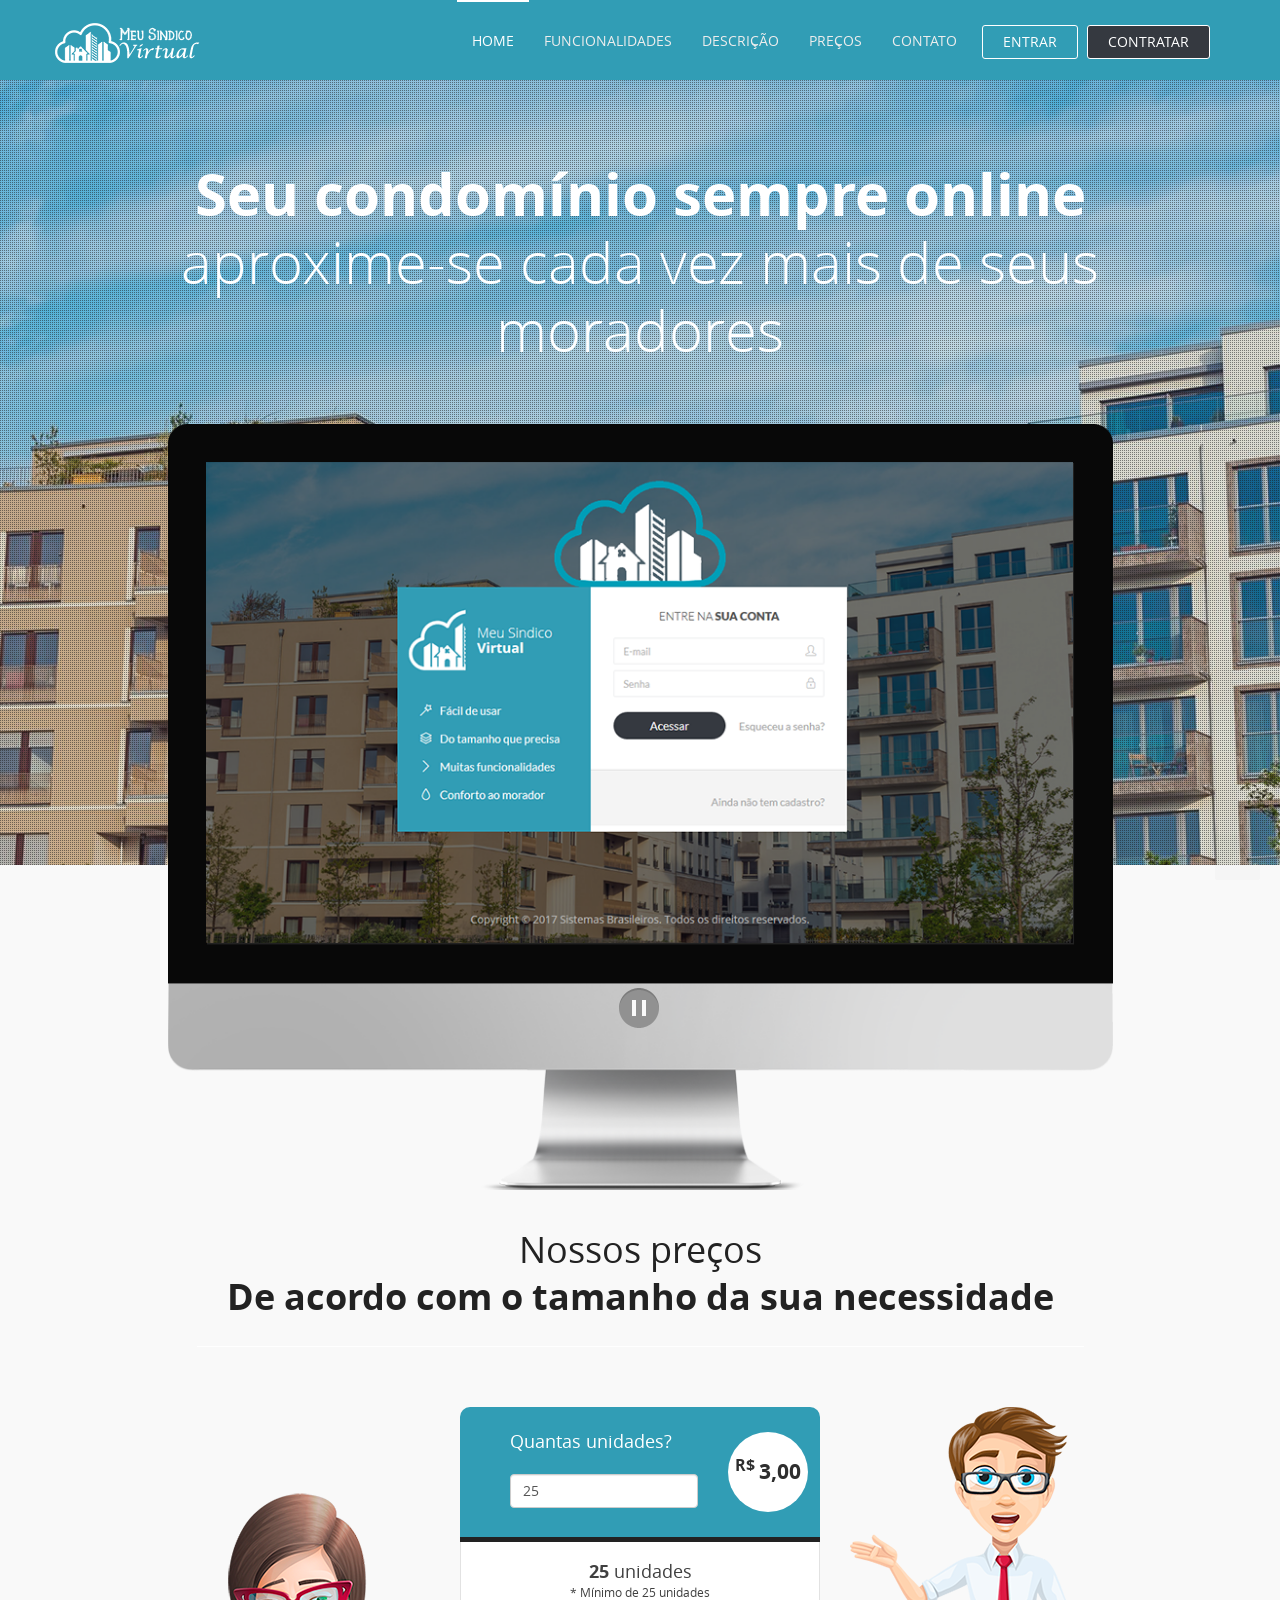
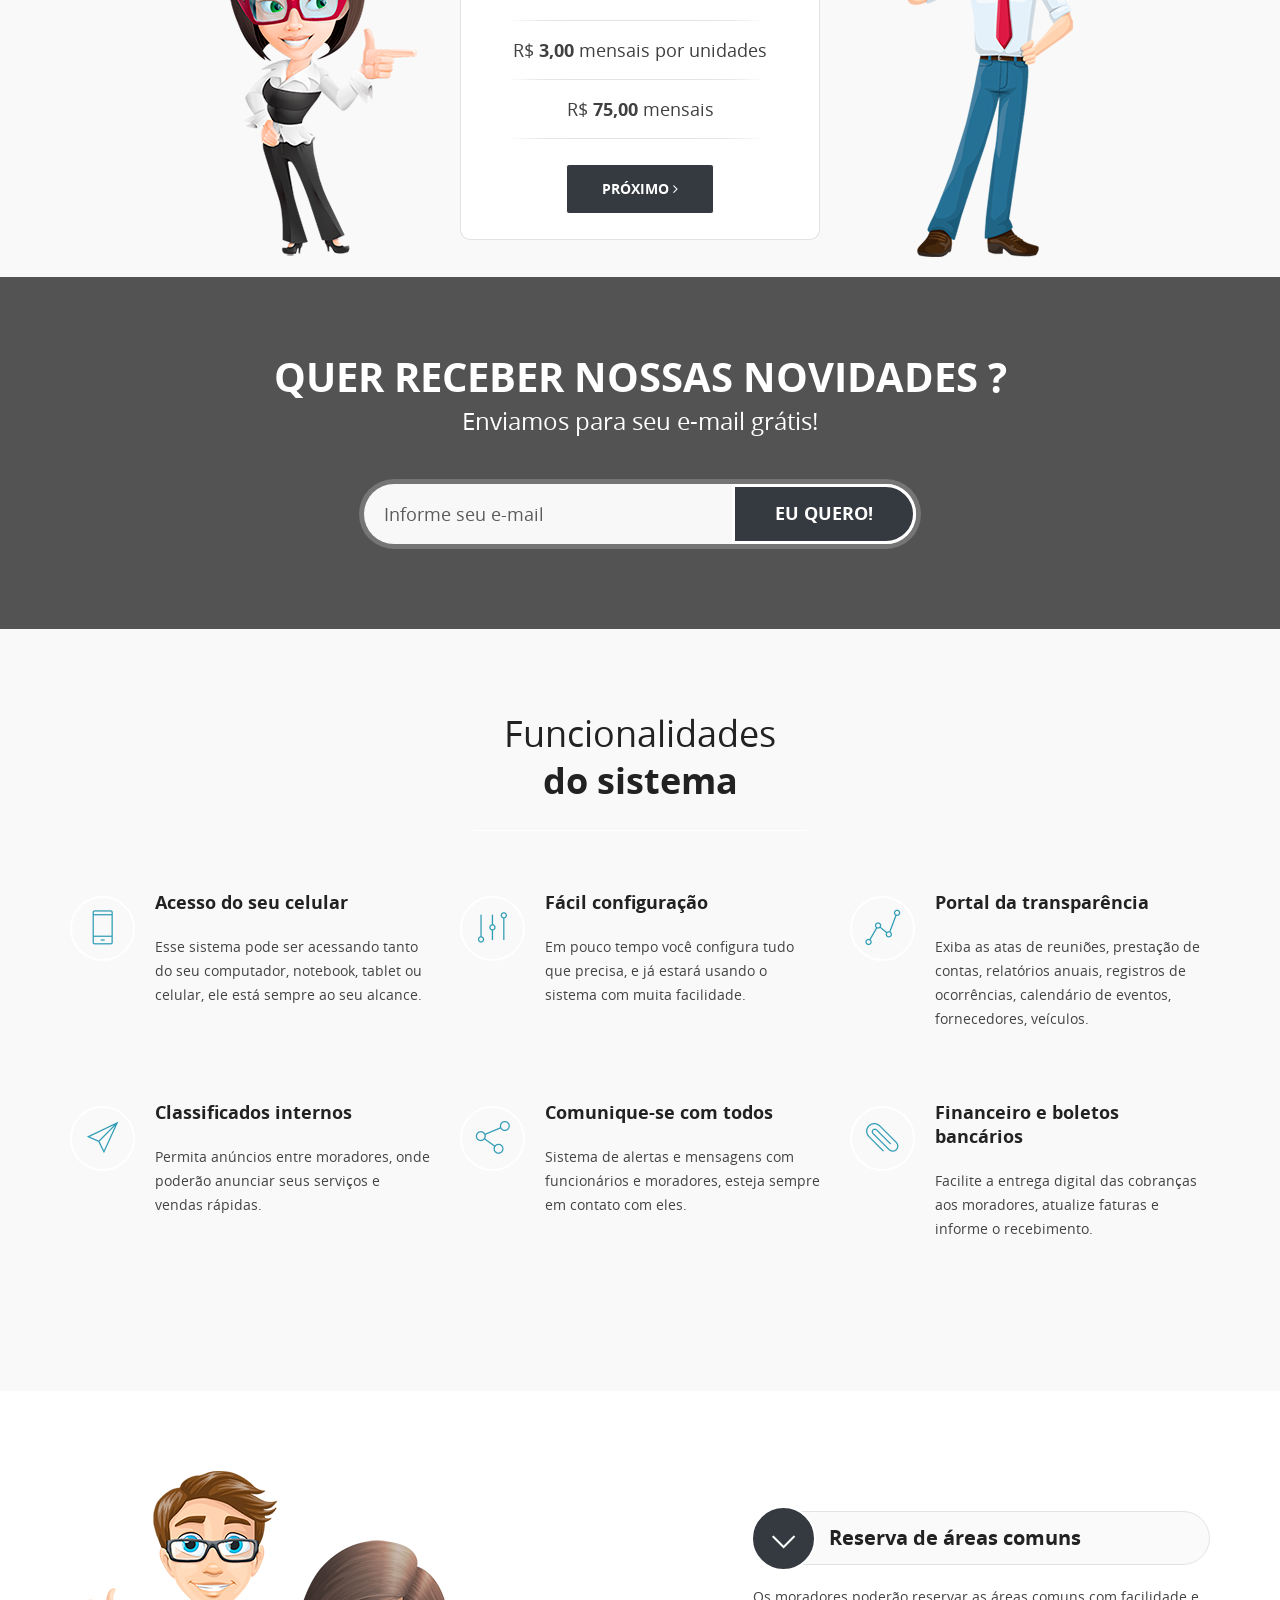
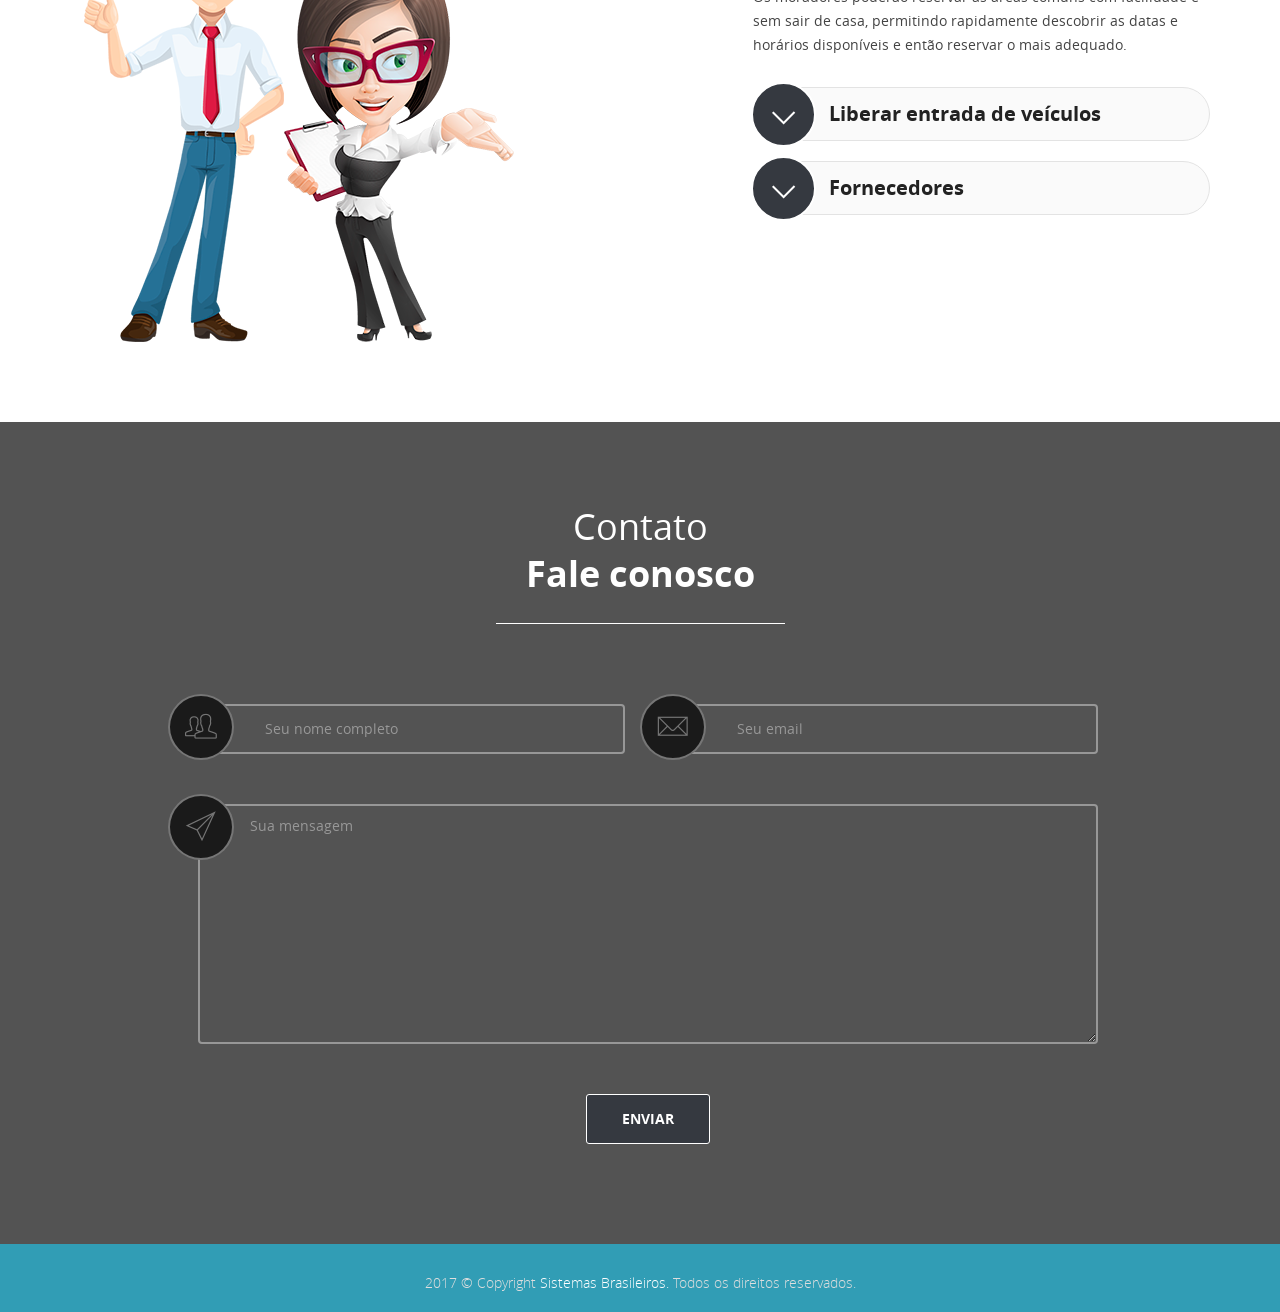
==== commit a4da6d44: "Layout novo da animação e limites nos campos do formulário - Passa a usar só a versão sem limite (co" ====
--- a/index.html
+++ b/index.html
@@ -73,6 +73,9 @@
 		.config-total #total-aviso:empty{display:none;}
 		.config-total #total-aviso a{color:#c0392b;text-decoration:underline;}
 		.config-form .pricing-bottom .btn{margin:4px;}
+		/* Sem isto as colunas ficam com altura zero (conteúdo flutuante) e, no celular,
+		   uma cobre a outra, deixando o botão Próximo sem receber o toque */
+		#precos .col-md-4{overflow:hidden;}
 		/* Troca entre os cards */
 		.passo-anim{-webkit-animation-duration:.45s;animation-duration:.45s;}
 		/* Construção do condomínio (enquanto a configuração é criada) */
@@ -224,20 +227,20 @@
 								<div class="config-grupo">
 									<h5><i class="pe-7s-culture"></i>Pr&eacute;dios</h5>
 									<div class="config-campos">
-										<div><label for="predios">Pr&eacute;dios</label><input class="form-control" type="number" id="predios" min="1" max="999" data-min="1" value="1" /><div class="validation"></div></div>
-										<div><label for="andares">Andares</label><input class="form-control" type="number" id="andares" min="1" max="999" data-min="1" value="10" /><div class="validation"></div></div>
-										<div><label for="apartamentos">Aptos/pr&eacute;dio</label><input class="form-control" type="number" id="apartamentos" min="1" max="9999" data-min="1" value="25" /><div class="validation"></div></div>
+										<div><label for="predios">Pr&eacute;dios</label><input class="form-control" type="number" id="predios" min="1" max="20" data-min="1" value="1" /><div class="validation"></div></div>
+										<div><label for="andares">Andares</label><input class="form-control" type="number" id="andares" min="1" max="25" data-min="1" value="10" /><div class="validation"></div></div>
+										<div><label for="apartamentos">Aptos/andar</label><input class="form-control" type="number" id="apartamentos" min="1" max="15" data-min="1" value="4" /><div class="validation"></div></div>
 									</div>
-									<div class="config-total"><span id="total-predios">1</span> &times; <span id="total-aptos">25</span> = <strong id="total-apartamentos">25</strong> apartamentos<span id="total-unidades"></span>
+									<div class="config-total"><span id="total-predios">1</span> &times; <span id="total-andares">10</span> &times; <span id="total-aptos">4</span> = <strong id="total-apartamentos">40</strong> apartamentos<span id="total-unidades"></span>
 										<div id="total-aviso" role="alert"></div>
 									</div>
 								</div>
 								<div class="config-grupo">
 									<h5><i class="fa fa-car"></i>Vagas de garagem</h5>
 									<div class="config-campos">
-										<div><label for="vagas-cobertas">Cobertas</label><input class="form-control" type="number" id="vagas-cobertas" min="0" max="99999" data-min="0" value="40" /><div class="validation"></div></div>
-										<div><label for="vagas-descobertas">Descobertas</label><input class="form-control" type="number" id="vagas-descobertas" min="0" max="99999" data-min="0" value="10" /><div class="validation"></div></div>
-										<div><label for="vagas-visitantes">Visitantes</label><input class="form-control" type="number" id="vagas-visitantes" min="0" max="9999" data-min="0" value="5" /><div class="validation"></div></div>
+										<div><label for="vagas-cobertas">Cobertas</label><input class="form-control" type="number" id="vagas-cobertas" min="0" max="99" data-min="0" value="40" /><div class="validation"></div></div>
+										<div><label for="vagas-descobertas">Descobertas</label><input class="form-control" type="number" id="vagas-descobertas" min="0" max="99" data-min="0" value="10" /><div class="validation"></div></div>
+										<div><label for="vagas-visitantes">Visitantes</label><input class="form-control" type="number" id="vagas-visitantes" min="0" max="99" data-min="0" value="5" /><div class="validation"></div></div>
 									</div>
 									<div class="config-campos" style="margin-top:10px;align-items:center;">
 										<div style="flex:2"><label style="font-size:14px;color:#555;margin:0;white-space:normal">As vagas s&atilde;o numeradas?</label></div>
@@ -247,18 +250,11 @@
 								<div class="config-grupo config-campos">
 									<div>
 										<h5><i class="pe-7s-shopbag"></i>Lojas</h5>
-										<input class="form-control" type="number" id="lojas" min="0" max="999" data-min="0" value="0" aria-label="Quantidade de lojas" /><div class="validation"></div>
+										<input class="form-control" type="number" id="lojas" min="0" max="25" data-min="0" value="0" aria-label="Quantidade de lojas" /><div class="validation"></div>
 									</div>
 									<div>
 										<h5><i class="pe-7s-key"></i>Portarias</h5>
-										<input class="form-control" type="number" id="portarias" min="0" max="99" data-min="0" value="1" aria-label="Quantidade de portarias" /><div class="validation"></div>
-									</div>
-								</div>
-								<!-- TODO: chave só para testes da animação -->
-								<div class="config-grupo">
-									<div class="config-campos" style="align-items:center;">
-										<div style="flex:2"><label style="font-size:14px;color:#555;margin:0;white-space:normal">Anima&ccedil;&atilde;o (teste)</label></div>
-										<div style="flex:3"><div class="seg" role="radiogroup"><input type="radio" name="animacao" id="animacao-limitada" value="limitada" /><label for="animacao-limitada">Com limite</label><input type="radio" name="animacao" id="animacao-real" value="real" checked /><label for="animacao-real">Sem limite</label></div></div>
+										<input class="form-control" type="number" id="portarias" min="0" max="4" data-min="0" value="1" aria-label="Quantidade de portarias" /><div class="validation"></div>
 									</div>
 								</div>
 							</div>
@@ -509,7 +505,6 @@
 
     <script src="js/jquery.js"></script>
 	<script src="js/bootstrap.min.js"></script>
-	<script src="js/construcao-limitada.js"></script>
 	<script src="js/construcao-real.js"></script>
     <script src="js/jquery-easing-1.3.js"></script>
 
@@ -624,15 +619,19 @@
 			  });
 		  }
 
-		  // O total (prédios x apartamentos) precisa bater com as unidades informadas
+		  // O total (prédios x andares x apartamentos) precisa bater com as unidades informadas
 		  var CONFERIR_UNIDADES = false; // TODO: temporariamente desligado para testes; voltar para true
+		  function totalApartamentos() {
+			  return num('predios') * num('andares') * num('apartamentos');
+		  }
 		  function totalConfere() {
 			  if (!CONFERIR_UNIDADES) return true;
-			  return num('predios') * num('apartamentos') === unidades;
+			  return totalApartamentos() === unidades;
 		  }
 		  function atualizarTotal() {
-			  var total = num('predios') * num('apartamentos');
+			  var total = totalApartamentos();
 			  $('#total-predios').text(isNaN(num('predios')) ? '-' : num('predios'));
+			  $('#total-andares').text(isNaN(num('andares')) ? '-' : num('andares'));
 			  $('#total-aptos').text(isNaN(num('apartamentos')) ? '-' : num('apartamentos'));
 			  $('#total-apartamentos').text(isNaN(total) ? '-' : total);
 			  $('#total-unidades').text(!CONFERIR_UNIDADES ? '' : (total === unidades ? ' \u2714' : ' de ' + unidades));
@@ -651,7 +650,8 @@
 				  // Unidades mudaram: volta ao padrão de 1 prédio com todas as unidades
 				  unidades = qt;
 				  $('#predios').val(1);
-				  $('#apartamentos').val(qt);
+				  var andares = Math.max(1, num('andares') || 10);
+				  $('#apartamentos').val(Math.min(15, Math.max(1, Math.ceil(qt / andares))));
 			  }
 			  $('#unidades-info').text('Você informou ' + unidades + ' unidades. Ajuste o que for diferente.');
 			  configform.find('.validation').text('');
@@ -672,11 +672,13 @@
 
 		  // Ao mudar a quantidade de prédios, redistribui as unidades entre eles
 		  $('#predios').on('input', function () {
-			  var predios = num('predios');
-			  if (CONFERIR_UNIDADES && predios >= 1) $('#apartamentos').val(Math.max(1, Math.round(unidades / predios)));
+			  var predios = num('predios'), andares = Math.max(1, num('andares') || 1);
+			  if (CONFERIR_UNIDADES && predios >= 1) {
+				  $('#apartamentos').val(Math.max(1, Math.round(unidades / (predios * andares))));
+			  }
 			  atualizarTotal();
 		  });
-		  $('#apartamentos').on('input', atualizarTotal);
+		  $('#andares, #apartamentos').on('input', atualizarTotal);
 
 		  function validar() {
 			  var ok = true;
@@ -712,8 +714,8 @@
 				  unidades_informadas: unidades,
 				  predios: num('predios'),
 				  andares_por_predio: num('andares'),
-				  apartamentos_por_predio: num('apartamentos'),
-				  total_apartamentos: num('predios') * num('apartamentos'),
+				  apartamentos_por_andar: num('apartamentos'),
+				  total_apartamentos: totalApartamentos(),
 				  lojas: num('lojas'),
 				  vagas: {
 					  cobertas: num('vagas-cobertas'),
@@ -726,9 +728,7 @@
 			  };
 			  // Constrói o condomínio na tela enquanto a configuração é criada
 			  var botao = configform.find('button[type=submit]');
-			  // TODO: chave só para testes; escolhe a animação com limite (anterior) ou sem limite (atual)
-			  var animacao = $('#animacao-limitada').is(':checked') ? ConstrucaoCondominioLimitada : ConstrucaoCondominioReal;
-			  animacao.abrir(config, criarConfiguracao, function () { botao.focus(); });
+			  ConstrucaoCondominioReal.abrir(config, criarConfiguracao, function () { botao.focus(); });
 		  });
 	</script>
 	
